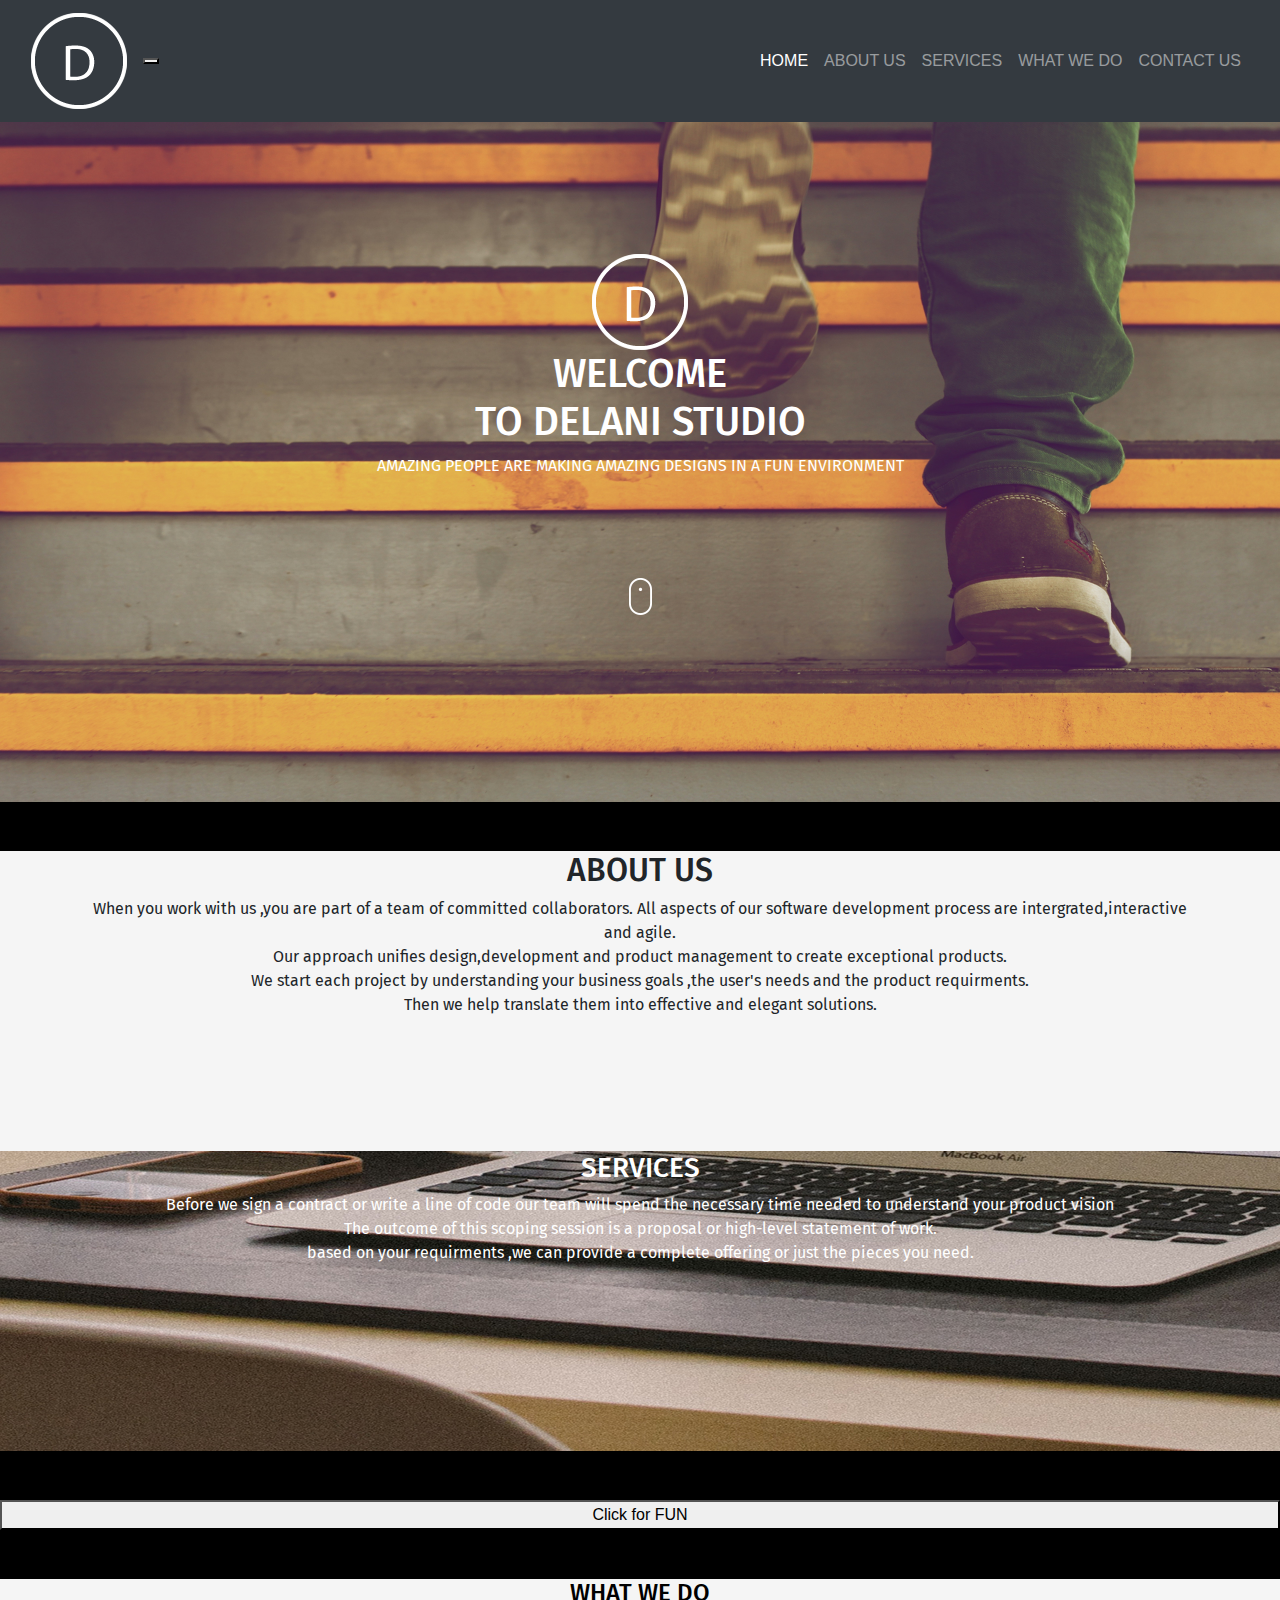
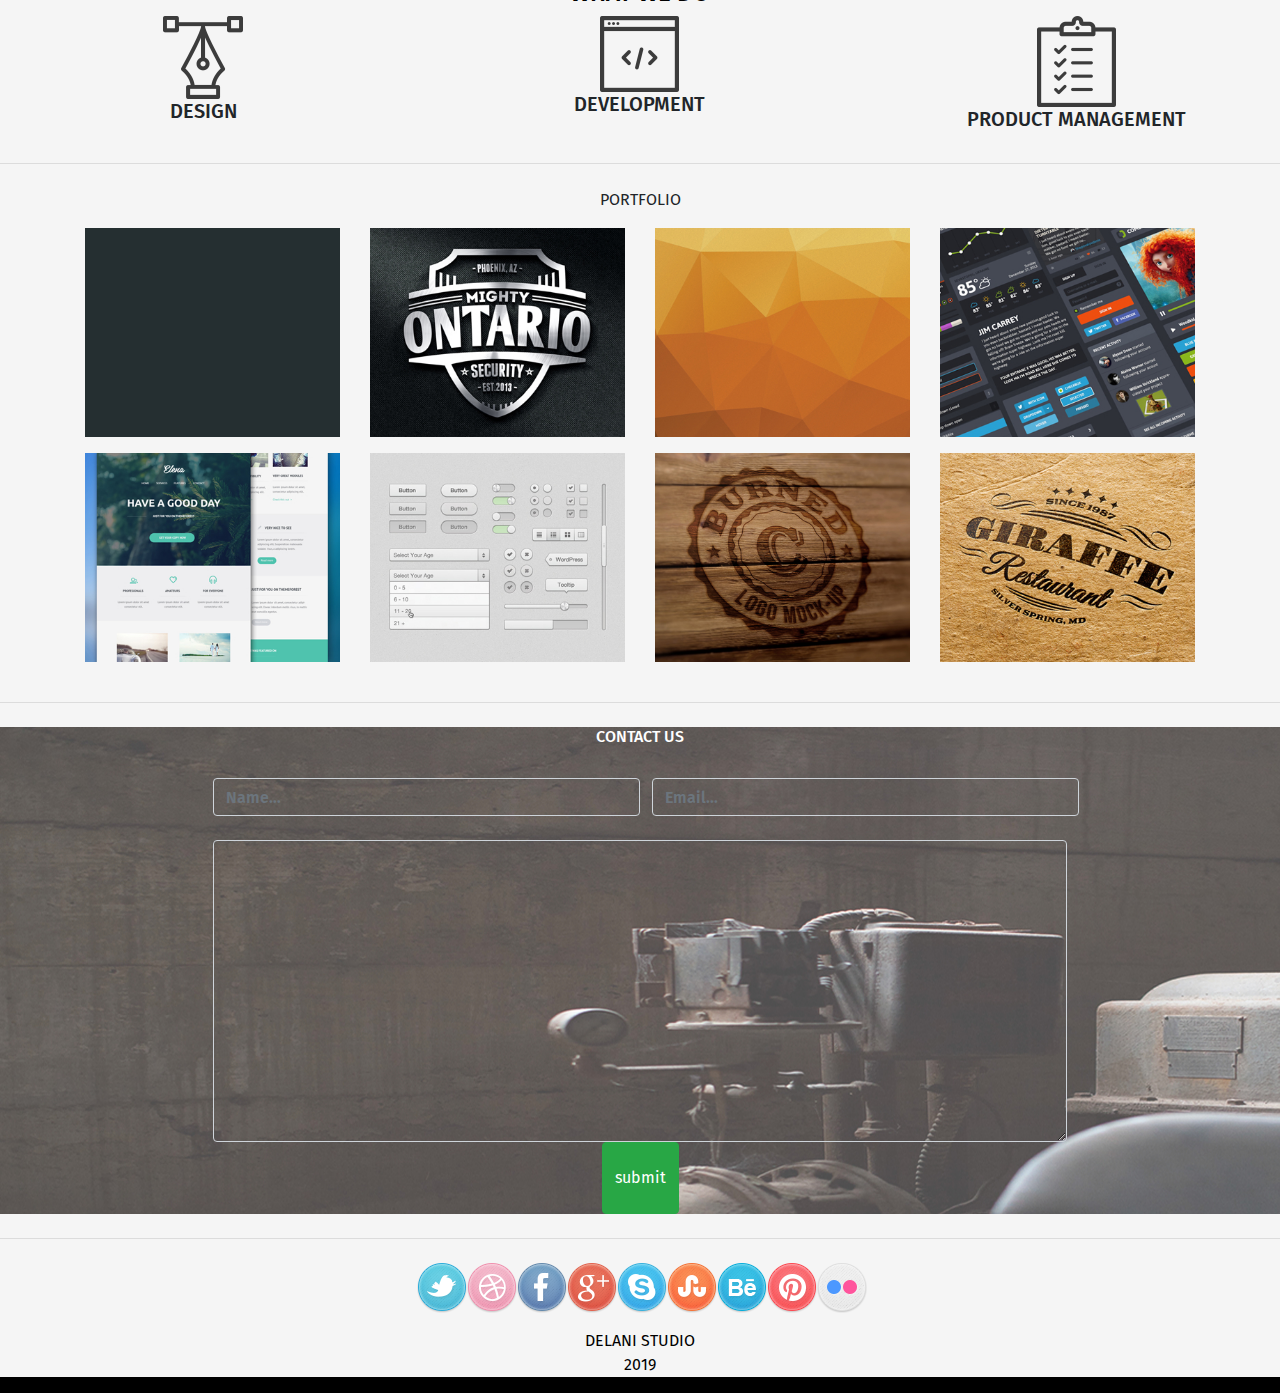
==== index.html @ 64a95de2 "Adjustments" ====
<!DOCTYPE html>
<html lang="en">

<head>
    <meta charset="UTF-8">
    <meta name="viewport" content="width=device-width, initial-scale=1.0">
    <link href="css/bootstrap.css" rel="stylesheet" type="text/css">
    <link href="css/styles.css" rel="stylesheet" type="text/css">
    <script src="https://code.jquery.com/jquery-3.5.1.js"
        integrity="sha256-QWo7LDvxbWT2tbbQ97B53yJnYU3WhH/C8ycbRAkjPDc=" crossorigin="anonymous"></script>
    <script src="./js/scripts.js"></script>
    <title>Delani studio</title>
    <!--Navigation Bar -->
    <nav class="navbar navbar-expand-md navbar-dark bg-dark sticky-top">
        <div class="container-fluid">
            <a class="navbar-brand" href="#"><img src="./css/assets/logo/logo.png"></a>
            <button class="navbar-toggle" type="button" data-toggle="collapse" data-target="#navbarResponsive">
                <span class="navbar-toggle-icon"></span>
            </button>
            <div class="collapse navbar-collapse" id="navbarResponsive">
                <ul class="navbar-nav ml-auto">
                    <li class="nav-item active">
                        <a class="nav-item">
                            <a class="nav-link" href="#section1">HOME</a>
                    </li>
                    <li class="nav-item">
                        <a class="nav-item">
                            <a class="nav-link" href="section2">ABOUT US</a>
                    </li>
                    <li class="nav-item">
                        <a class="nav-item">
                            <a class="nav-link" href="section3">SERVICES</a>
                    </li>
                    <li class="nav-item">
                        <a class="nav-item">
                            <a class="nav-link" href="#">WHAT WE DO</a>
                    </li>
                    <li class="nav-item">
                        <a class="nav-item">
                            <a class="nav-link" href="#">CONTACT US</a>
                    </li>
                </ul>
            </div>
        </div>
    </nav>
    <nav bar <!-----homepage-->
</head>

<body>
    <div class="section1">
        <div class="logo">
            <img src="./css/assets/logo/logo.png" alt="a D sign logo">
        </div>
        <h1>WELCOME<br>TO DELANI STUDIO</h1>
        <p>AMAZING PEOPLE ARE MAKING AMAZING DESIGNS IN A FUN ENVIRONMENT</p>
        <div class="logo2">
            <img src="./css/assets/mouse_click.png" alt="a click representing a mouse">
        </div>
    </div>
    <hr class="my-4">
    <div class="section2">
        <h2>ABOUT US </h2>
        <P>When you work with us ,you are part of a team of committed collaborators. All aspects of our software
            development process are intergrated,interactive<br>and agile.<br>Our approach unifies design,development and
            product management to create exceptional products.<br>
            We start each project by understanding your business goals ,the user's needs and the product
            requirments.<br>Then we help translate them into effective and elegant solutions.
        </P>
    </div>
    <div class="section3">
        <h3>SERVICES</h3>
        <P>Before we sign a contract or write a line of code our team will spend the necessary time needed to understand
            your product vision<br>The outcome of this scoping session is a proposal or high-level statement of
            work.<br>based on your requirments ,we can provide a complete offering or just the pieces you need.</P>
    </div>

    <hr class="my-4">

            <button class="fun" data-toggle="collapse" data-target="#emoji"> Click for FUN </button>
            <div id="emoji" class="collapse">
                <div class="container-fluid padding">
                    <div class="row text-center">
                        <div class="col-sm-6 col-md-3">
                            <img class="gif" src="img/gif/cat-listening-to-music.gif">
                        </div>
                        <div class="col-sm-6 col-md-3">
                            <img class="gif" src="img/gif/money-bunny.gif">
                        </div>
                        <div class="col-sm-6 col-md-3">
                            <img class="gif" src="img/gif/winter.gif">
                        </div>
                        <div class="col-sm-6 col-md-3">
                            <img class="gif" src="img/gif/Ai-rupters.gif">
                        </div>
                    </div>
                </div>
            </div>
            <hr class="my-4">
    <div class="section4">
        <h4>WHAT WE DO</h4>
        <div class="whatwedo>">
            <div class="row toggles">
                <div class="col-md-4 design">
                    <div id="hidden-design">
                        <img class="toggle" src="./css/assets/services_icons/design_icon.png" alt="a design logo">
                    </div>
                    <h5>DESIGN</h5>
                    <p id="shown-design" class="toggle">
                        Our design practice offers a full range of services<br>including brand strategy,interaction and
                        visual design<br>and user experience testing.<br>Throughout your project,our designers create
                        and<br>implement visual design and workflows,solicit users<br>feedback and work with you to make
                        sure what gets built<br>is what is needed.
                    </p>
                </div>
                <div class="col-md-4 development">
                    <div id="hidden-development">
                        <img class="toggle1" src="./css/assets/services_icons/dev_icon.png" alt="a development logo">
                    </div>
                    <h5>DEVELOPMENT</h5>
                    <p id="shown-development" class="toggle1">
                        All engineers are fluent in the latest enterprise ,mobile<br>and webdevelopment
                        technologies.<br>They collaborate with your team to write and improve<br>code on a daily
                        basis,using proven practices such as<br>test-driven development and pair programming.
                    </p>
                </div>
                <div class="col-md-4 product">
                    <div id="hidden-product">
                        <img class="toggle2" src="./css/assets/services_icons/product_icon.png" alt="a products icon">
                    </div>
                    <h5>PRODUCT MANAGEMENT</h5>
                    <p id="shown-product" class="toggle2">
                        Planning and development is iterative.Because we are<br>constantly coding and testing,the
                        products we build are<br>constantly always ready to go live.<br>This iterative process allows
                        for changes as businesses<br>requirments evolve.
                    </p>
                </div>
            </div>
            <div class="section5">
                <hr class="my-4">
                <p>PORTFOLIO</p>
                <div class="container">
                    <div class="row">
                        <div class="col-md-3 cruiser">
                            <img src="./css/assets/portfolio/work4.jpg" class="img-fluid work-img">
                            <p id="g1">black lives matter project</p>
                        </div>
                        <div class="col-md-3 cruiser1">
                            <img src="./css/assets/portfolio/work3.jpg" class="img-fluid work-img">
                            <p id="g2">The mighty project</p>
                        </div>
                        <div class="col-md-3 cruiser2">
                            <img src="./css/assets/portfolio/work2.jpg" class="img-fluid work-img ">
                            <p id="g3">brown project</p>
                        </div>
                        <div class="col-md-3 cruiser3">
                            <img src="./css/assets/portfolio/work1.jpg" class="img-fluid work-img">
                            <p id="g4">Jim query project</p>
                        </div>
                    </div>
                    <div class="row">
                        <div class="col-md-3 cruiser4">
                            <img src="./css/assets/portfolio/work5.jpg" class="img-fluid work-img">
                            <p id="g5">Have a good day project</p>
                        </div>
                        <div class="col-md-3 cruiser5">
                            <img src="./css/assets/portfolio/work6.jpg" class="img-fluid work-img">
                            <p id="g6">grey project project</p>
                        </div>
                        <div class="col-md-3 cruiser6">
                            <img src="./css/assets/portfolio/work7.jpg" class="img-fluid work-img">
                            <p id="g7">Burned Out project</p>
                        </div>
                        <div class="col-md-3 cruiser7">
                            <img src="./css/assets/portfolio/work8.jpg" class="img-fluid work-img">
                            <p id="g8">Giraffe restaurant project</p>
                        </div>
                    </div>
                </div>
            </div>
            <hr class="my-4">
            <div class="section6" id="contact">
                <h6>CONTACT US</h6> <br>
                <div class="col-md-12">
                    <form>
                        <form
                            action="https://gmail.us17.list-manage.com/subscribe/post?u=b350038deecfaeefe1d854237&amp;id=6d233bdbf9"
                            method="post" id="mc-embedded-subscribe-form" name="mc-embedded-subscribe-form"
                            class="validate" target="_blank" novalidate>
                            <div id="mc_embed_signup_scroll">
                                <div class="row">
                                    <div class="col-md-2"></div>
                                    <input type="text" class="col-md-4 form-control name" name="name"
                                        placeholder="Name..." required> &nbsp; &nbsp;
                                    <input type="email" class="col-md-4 form-control email" name="email"
                                        placeholder="Email..." required>
                                </div>
                                <br>
                                <div class="row">
                                    <div class="col-md-2"></div>
                                    <textarea class="form-control col-md-8 text" name="message" id="message"
                                        rows="12"></textarea>
                                    <div class="col-md-2"></div>
                                    <button class="btn btn-success mx-auto d-block submit" type="submit"
                                        onclick="">submit</button>
                        </form><br><br><br>
                </div>
            </div>
        </div>
    </div>
    <hr class="my-4">
    <div class="section7">
        <div class="row">
            <div class="col-md-2" id="social-icons"></div>
            <img src="./css/assets/social_icons/twitter.png" class="img-fluid">
            <img src="./css/assets/social_icons/dribble.png" class="img-fluid">
            <img src="./css/assets/social_icons/facebook.png" class="img-fluid">
            <img src="./css/assets/social_icons/g_plus.png" class="img-fluid">
            <img src="./css/assets/social_icons/skype.png" class="img-fluid">
            <img src="./css/assets/social_icons/stumble_upon.png" class="img-fluid">
            <img src="./css/assets/social_icons/behance.png" class="img-fluid">
            <img src="./css/assets/social_icons/pinterest.png" class="img-fluid">
            <img src="./css/assets/social_icons/flickr.png" class="img-fluid">
        </div>
    </div>
    </div>
    </div>
    <div class="section8">
        <p>DELANI STUDIO<br>2019</p>
    </div>
</body>
---- css/styles.css ----
@import url('https://fonts.googleapis.com/css2?family=Fira+Sans:wght@200&display=swap');

body {
    padding: 0;
    margin: 0;
    height: auto;
    background-color: black;
}
.section1 {
    text-align: center;
    font-size-adjust: auto;
    color: white;
    font-family: 'Fira Sans', sans-serif;
    background: url(./assets/backgrounds/h_img.jpg);
    background-size: cover;
    height: 680px;
    padding: 2rem;
}
.logo {
    margin-left: auto;
    margin-right: auto;
    float: none;
    margin-top: 100px;
}
.logo2 {
    margin-left: auto;
    margin-right: auto;
    float: none;
    margin-top: 100px;
}
.section2 {
    background: whitesmoke;
    height: 300px;
    text-align: center;
    font-size-adjust: auto;
    font-family: 'Fira Sans', sans-serif;
}
h1 {
    color: white;
    text-align: center;
    text-emphasis: bold;
}
.section3 {
    height: 300px;
    background: url(./assets/backgrounds/s_image.jpg);
    color: white;
    text-align: center;
    font-family: 'Fira Sans', sans-serif;
    text-emphasis: bold;
}
h3 {
    text-emphasis: bold;
}

.fun{
    width: 100%;
    margin-bottom: 0rem;
    
}
.gif{
    max-width: 100%;
}

.section4 {
    background: whitesmoke;
    height: auto;
    font-family: 'Fira Sans', sans-serif;
    text-align: center;
}
h4 {
    color: #000;
    text-align: center;
    text-emphasis: bold;
}
.section5 {
    text-align: center;
    font-family: 'Fira Sans', sans-serif;
}
.img-fluid {
    padding-bottom: 1rem;
}
.section6 {
    font-family: 'Fira Sans', sans-serif;
    background: url(./assets/backgrounds/c_image.jpg);
    color: white;
    font-weight: 400;
}
#shown-design {
    display: none;
}
#shown-development {
    display: none;
}
#shown-product {
    display: none;
}
input[type=text],input[type=email],textarea[name=message] {
    background-color: transparent;
    font-weight: 600;
}
.section7 {
    padding-left: 20%;
}
.work-img {
    position: relative;
}
#g1,#g2,#g3,#g4,#g5,#g6,#g7,#g8 {
    position: absolute;
    top: 0%;
    background-color: rgba(255,255,255,0.6);
    width: 100%;
    height: 100%;
    padding: 70px 0;
    display: none;
}
.section8 {
    text-align: center;
    color: black;
    font-family: 'Fira Sans', sans-serif;
    background-color: whitesmoke;
}
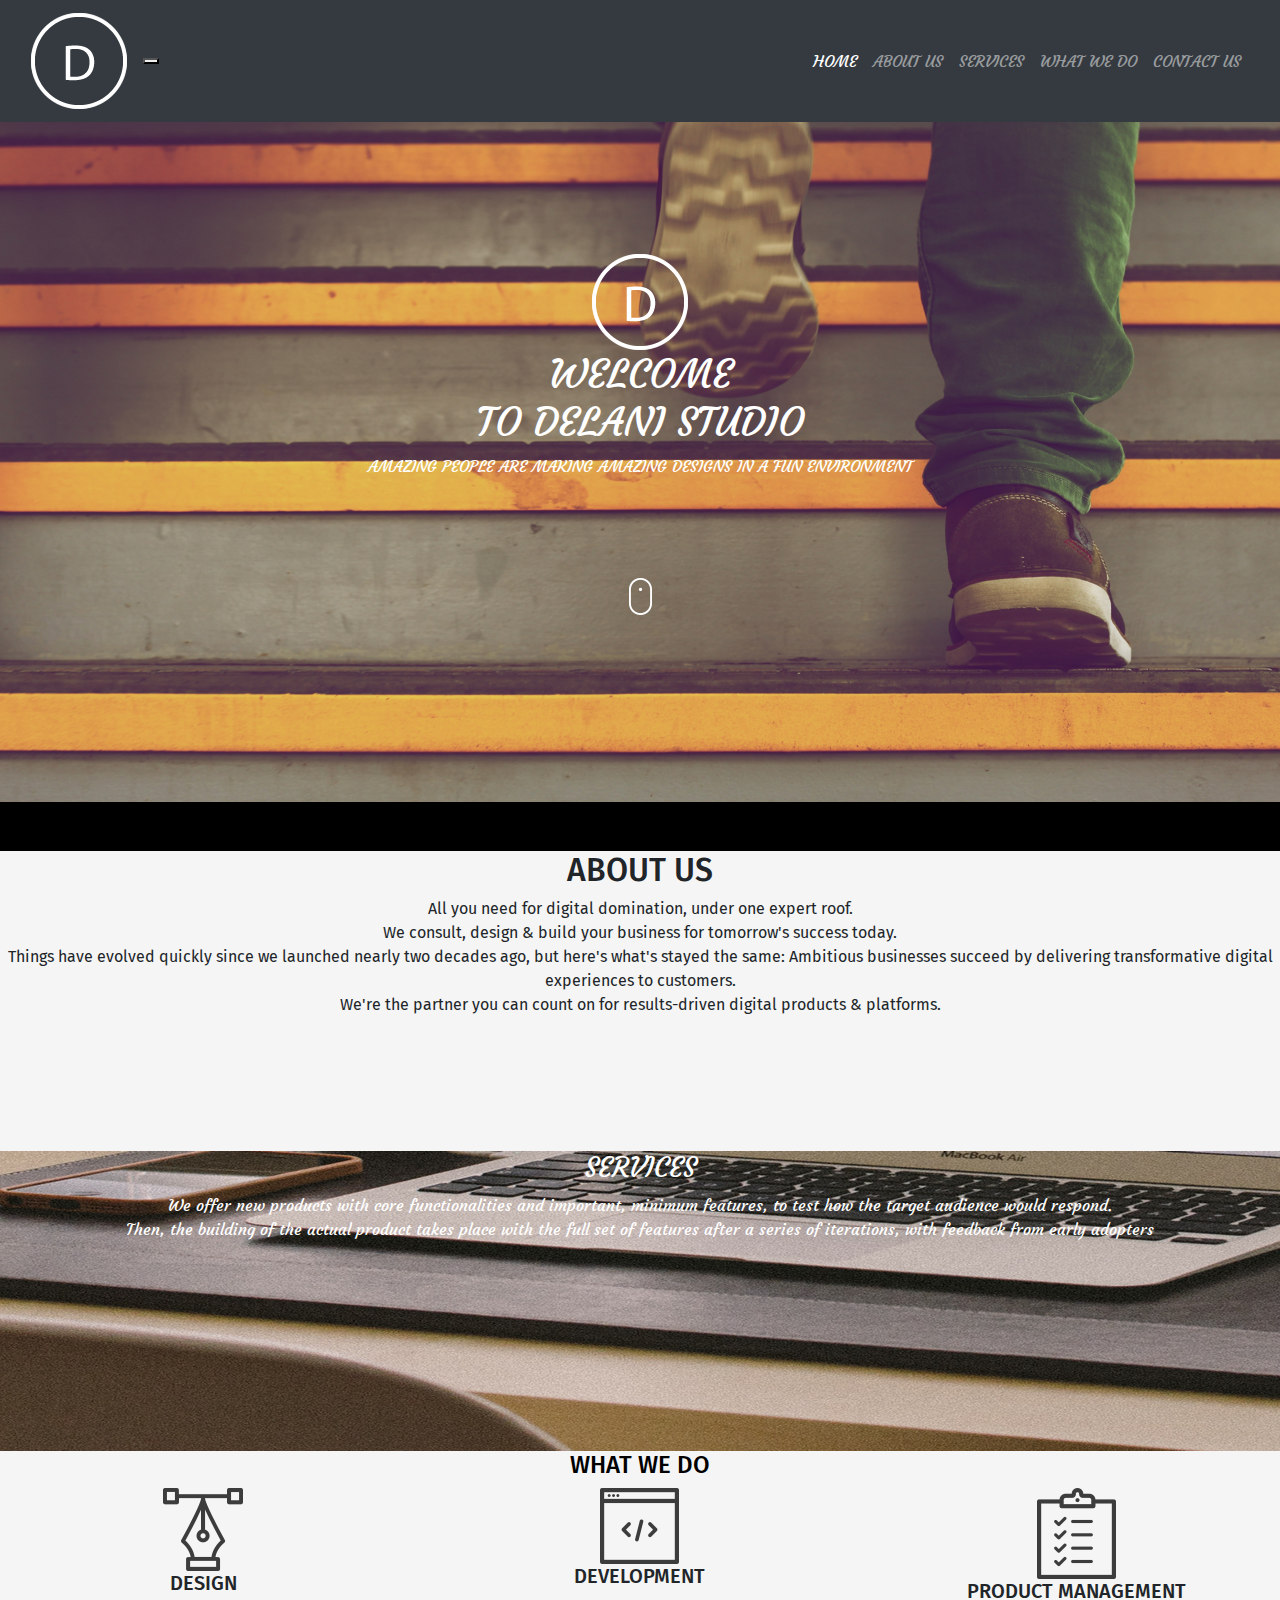
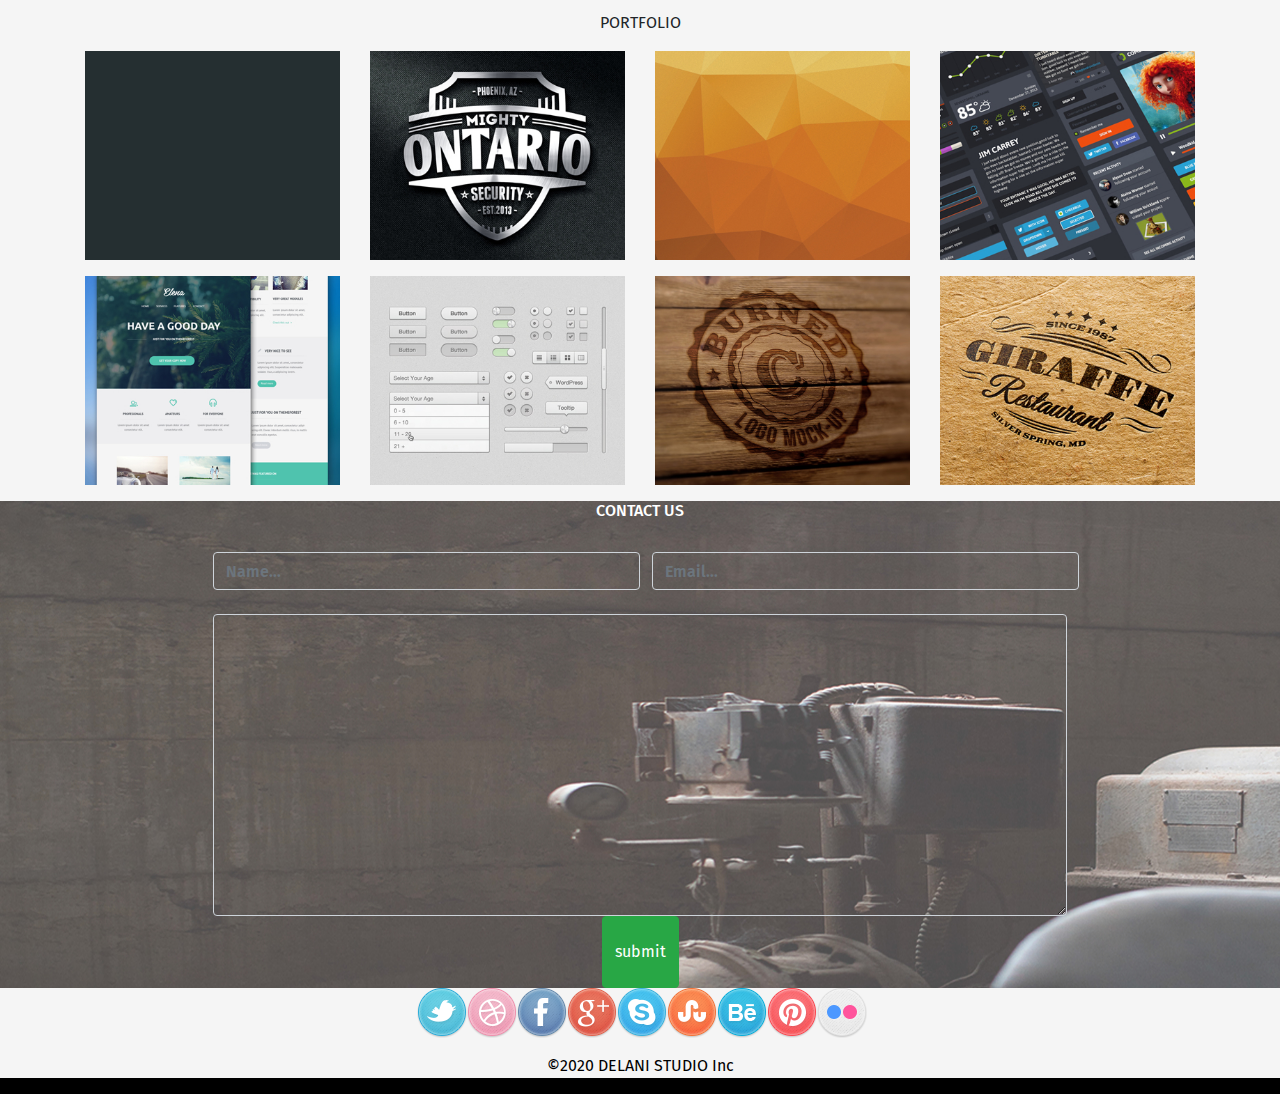
==== commit d64070da: "Indentation" ====
--- a/index.html
+++ b/index.html
@@ -9,6 +9,7 @@
     <script src="https://code.jquery.com/jquery-3.5.1.js"
         integrity="sha256-QWo7LDvxbWT2tbbQ97B53yJnYU3WhH/C8ycbRAkjPDc=" crossorigin="anonymous"></script>
     <script src="./js/scripts.js"></script>
+    <link href="https://fonts.googleapis.com/css2?family=Courgette&display=swap" rel="stylesheet">
     <title>Delani studio</title>
     <!--Navigation Bar -->
     <nav class="navbar navbar-expand-md navbar-dark bg-dark sticky-top">
@@ -60,56 +61,37 @@
     <hr class="my-4">
     <div class="section2">
         <h2>ABOUT US </h2>
-        <P>When you work with us ,you are part of a team of committed collaborators. All aspects of our software
-            development process are intergrated,interactive<br>and agile.<br>Our approach unifies design,development and
-            product management to create exceptional products.<br>
-            We start each project by understanding your business goals ,the user's needs and the product
-            requirments.<br>Then we help translate them into effective and elegant solutions.
-        </P>
+        <P>All you need for digital domination, under one expert roof.</br>We consult, design & build your business for tomorrow's success today.<br>
+            Things have evolved quickly since we launched nearly two decades ago, but here's what's stayed the same: 
+            Ambitious businesses succeed by delivering transformative digital experiences to customers.</br>
+            We're the partner you can count on for results-driven digital products & platforms.</P>
     </div>
     <div class="section3">
         <h3>SERVICES</h3>
-        <P>Before we sign a contract or write a line of code our team will spend the necessary time needed to understand
-            your product vision<br>The outcome of this scoping session is a proposal or high-level statement of
-            work.<br>based on your requirments ,we can provide a complete offering or just the pieces you need.</P>
-    </div>
-
-    <hr class="my-4">
-
-            <button class="fun" data-toggle="collapse" data-target="#emoji"> Click for FUN </button>
-            <div id="emoji" class="collapse">
-                <div class="container-fluid padding">
-                    <div class="row text-center">
-                        <div class="col-sm-6 col-md-3">
-                            <img class="gif" src="img/gif/cat-listening-to-music.gif">
-                        </div>
-                        <div class="col-sm-6 col-md-3">
-                            <img class="gif" src="img/gif/money-bunny.gif">
-                        </div>
-                        <div class="col-sm-6 col-md-3">
-                            <img class="gif" src="img/gif/winter.gif">
-                        </div>
-                        <div class="col-sm-6 col-md-3">
-                            <img class="gif" src="img/gif/Ai-rupters.gif">
-                        </div>
-                    </div>
-                </div>
-            </div>
-            <hr class="my-4">
+        <P>We offer new  products with core functionalities and important, minimum features, 
+            to test how the target audience would respond.</br> Then, the building of the
+             actual product takes place with the full set of features after a series of iterations, 
+            with feedback from early adopters</P>
+    </div>
+
+
+
+
     <div class="section4">
         <h4>WHAT WE DO</h4>
         <div class="whatwedo>">
             <div class="row toggles">
                 <div class="col-md-4 design">
                     <div id="hidden-design">
-                        <img class="toggle" src="./css/assets/services_icons/design_icon.png" alt="a design logo">
+                        <img class="toggle" src="./css/assets/services_icons/design_icon.png"
+                            alt="this is a design logo">
                     </div>
                     <h5>DESIGN</h5>
                     <p id="shown-design" class="toggle">
-                        Our design practice offers a full range of services<br>including brand strategy,interaction and
-                        visual design<br>and user experience testing.<br>Throughout your project,our designers create
-                        and<br>implement visual design and workflows,solicit users<br>feedback and work with you to make
-                        sure what gets built<br>is what is needed.
+                        If a client comes with an app idea only, then we lead the project from inception to launch.</br>
+                        Before we start development, we try to understand the idea and how we can make it work.</br>
+                        Design thinking is a process that involves to Ideate, Define,Emphathize, Prototype and Testing.
+
                     </p>
                 </div>
                 <div class="col-md-4 development">
@@ -118,9 +100,11 @@
                     </div>
                     <h5>DEVELOPMENT</h5>
                     <p id="shown-development" class="toggle1">
-                        All engineers are fluent in the latest enterprise ,mobile<br>and webdevelopment
-                        technologies.<br>They collaborate with your team to write and improve<br>code on a daily
-                        basis,using proven practices such as<br>test-driven development and pair programming.
+                        AThe features that should go into your MVP depend on your timeframe and budget. Also,
+                        the number of features you have may not necessarily solve users’ problems.</br>Sometimes,
+                        problems need to be solved through a service itself.
+                        It’s when your product becomes valuable despite the lack of some features. </br>
+                        We try to single out a workable solution rather than just a set of features.
                     </p>
                 </div>
                 <div class="col-md-4 product">
@@ -129,55 +113,58 @@
                     </div>
                     <h5>PRODUCT MANAGEMENT</h5>
                     <p id="shown-product" class="toggle2">
-                        Planning and development is iterative.Because we are<br>constantly coding and testing,the
-                        products we build are<br>constantly always ready to go live.<br>This iterative process allows
-                        for changes as businesses<br>requirments evolve.
+                        The choice of features will depend on the core values for the product. </br>
+                        These features will satisfy the simple user journey.</br>
+                        It’s worth remembering that an MVP can become a minimum marketable product in the future.
+                        So, we advise clients to keep things simple first and then enhance the product with nice-to-have
+                        features
                     </p>
                 </div>
             </div>
             <div class="section5">
-                <hr class="my-4">
+
                 <p>PORTFOLIO</p>
                 <div class="container">
                     <div class="row">
                         <div class="col-md-3 cruiser">
                             <img src="./css/assets/portfolio/work4.jpg" class="img-fluid work-img">
-                            <p id="g1">black lives matter project</p>
+                            <p id="g1">Dark Matter </br> is a project of analyzing space footage sent by Rovers and
+                                seatilite</p>
                         </div>
                         <div class="col-md-3 cruiser1">
                             <img src="./css/assets/portfolio/work3.jpg" class="img-fluid work-img">
-                            <p id="g2">The mighty project</p>
+                            <p id="g2">ONTARIO SECURITY AGENCY SYSTEM</p>
                         </div>
                         <div class="col-md-3 cruiser2">
                             <img src="./css/assets/portfolio/work2.jpg" class="img-fluid work-img ">
-                            <p id="g3">brown project</p>
+                            <p id="g3">GOOD MORNING AFRICA SHOW</p>
                         </div>
                         <div class="col-md-3 cruiser3">
                             <img src="./css/assets/portfolio/work1.jpg" class="img-fluid work-img">
-                            <p id="g4">Jim query project</p>
+                            <p id="g4">THE JIM CARLEY MIGRATE RESPONSIVE PROJECT</p>
                         </div>
                     </div>
                     <div class="row">
                         <div class="col-md-3 cruiser4">
                             <img src="./css/assets/portfolio/work5.jpg" class="img-fluid work-img">
-                            <p id="g5">Have a good day project</p>
+                            <p id="g5">THE GOOD THE BAD & THE UGLY DAYS SERIES</p>
                         </div>
                         <div class="col-md-3 cruiser5">
                             <img src="./css/assets/portfolio/work6.jpg" class="img-fluid work-img">
-                            <p id="g6">grey project project</p>
+                            <p id="g6">iOS APPLICATIONS</p>
                         </div>
                         <div class="col-md-3 cruiser6">
                             <img src="./css/assets/portfolio/work7.jpg" class="img-fluid work-img">
-                            <p id="g7">Burned Out project</p>
+                            <p id="g7">Burned LOGO COMPETITION  </p>
                         </div>
                         <div class="col-md-3 cruiser7">
                             <img src="./css/assets/portfolio/work8.jpg" class="img-fluid work-img">
-                            <p id="g8">Giraffe restaurant project</p>
-                        </div>
-                    </div>
-                </div>
-            </div>
-            <hr class="my-4">
+                            <p id="g8">Giraffe restaurant Website Hosting</p>
+                        </div>
+                    </div>
+                </div>
+            </div>
+
             <div class="section6" id="contact">
                 <h6>CONTACT US</h6> <br>
                 <div class="col-md-12">
@@ -207,24 +194,32 @@
             </div>
         </div>
     </div>
-    <hr class="my-4">
+ 
     <div class="section7">
         <div class="row">
             <div class="col-md-2" id="social-icons"></div>
-            <img src="./css/assets/social_icons/twitter.png" class="img-fluid">
-            <img src="./css/assets/social_icons/dribble.png" class="img-fluid">
-            <img src="./css/assets/social_icons/facebook.png" class="img-fluid">
-            <img src="./css/assets/social_icons/g_plus.png" class="img-fluid">
-            <img src="./css/assets/social_icons/skype.png" class="img-fluid">
-            <img src="./css/assets/social_icons/stumble_upon.png" class="img-fluid">
-            <img src="./css/assets/social_icons/behance.png" class="img-fluid">
-            <img src="./css/assets/social_icons/pinterest.png" class="img-fluid">
-            <img src="./css/assets/social_icons/flickr.png" class="img-fluid">
+            <img src="./css/assets/social_icons/twitter.png" class="img-fluid"><a
+                href="https://twitter.com/arthur_angels"></a>
+            <img src="./css/assets/social_icons/dribble.png" class="img-fluid"><a
+                href="https://dribbble.com/signup/new"></a>
+            <img src="./css/assets/social_icons/facebook.png" class="img-fluid"><a
+                href="https://www.facebook.com/angelscodex101"></a>
+            <img src="./css/assets/social_icons/g_plus.png" class="img-fluid"><a
+                href="https://aboutme.google.com/u/0/"></a>
+            <img src="./css/assets/social_icons/skype.png" class="img-fluid"><a href="live:.cid.c27b4af6b82adedc"></a>
+            <img src="./css/assets/social_icons/stumble_upon.png" class="img-fluid"><a
+                href="https://www.stumbleupon.com/"></a>
+            <img src="./css/assets/social_icons/behance.png" class="img-fluid"><a
+                href="https://www.stumbleupon.com/"></a>
+            <img src="./css/assets/social_icons/pinterest.png" class="img-fluid"><a
+                href="https://www.stumbleupon.com/"></a>
+            <img src="./css/assets/social_icons/flickr.png" class="img-fluid"><a
+                href="https://www.stumbleupon.com/"></a>
         </div>
     </div>
     </div>
     </div>
     <div class="section8">
-        <p>DELANI STUDIO<br>2019</p>
+        <p>&copy;2020 DELANI STUDIO Inc</p>
     </div>
 </body>--- a/css/styles.css
+++ b/css/styles.css
@@ -1,6 +1,7 @@
 @import url('https://fonts.googleapis.com/css2?family=Fira+Sans:wght@200&display=swap');
 
 body {
+    font-family: 'Courgette', cursive;
     padding: 0;
     margin: 0;
     height: auto;
@@ -10,7 +11,7 @@
     text-align: center;
     font-size-adjust: auto;
     color: white;
-    font-family: 'Fira Sans', sans-serif;
+    font-family: 'Courgette', cursive;
     background: url(./assets/backgrounds/h_img.jpg);
     background-size: cover;
     height: 680px;
@@ -45,7 +46,7 @@
     background: url(./assets/backgrounds/s_image.jpg);
     color: white;
     text-align: center;
-    font-family: 'Fira Sans', sans-serif;
+    font-family: 'Courgette', cursive;
     text-emphasis: bold;
 }
 h3 {
@@ -55,7 +56,7 @@
 .fun{
     width: 100%;
     margin-bottom: 0rem;
-    
+
 }
 .gif{
     max-width: 100%;
@@ -107,11 +108,13 @@
 #g1,#g2,#g3,#g4,#g5,#g6,#g7,#g8 {
     position: absolute;
     top: 0%;
-    background-color: rgba(255,255,255,0.6);
+    background-color: rgba(243, 211, 211, 0.6);
     width: 100%;
     height: 100%;
     padding: 70px 0;
     display: none;
+
+
 }
 .section8 {
     text-align: center;
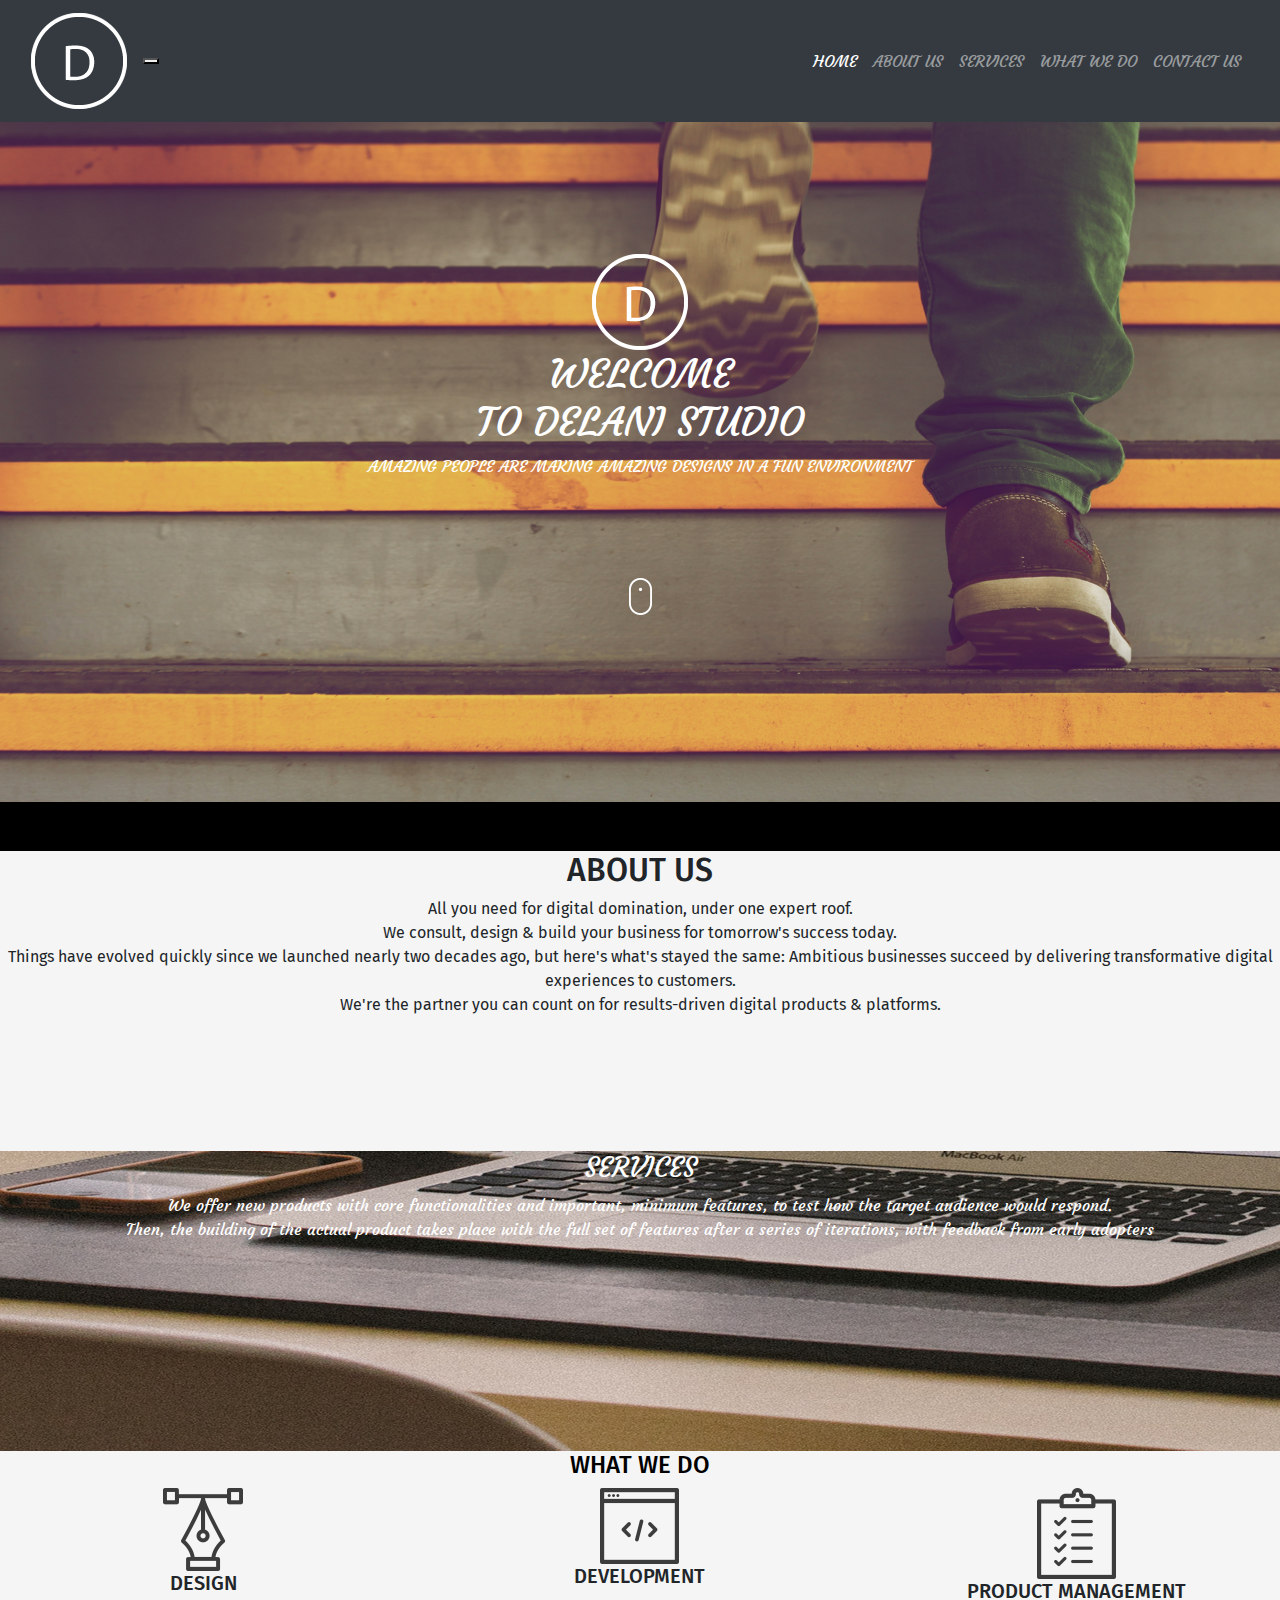
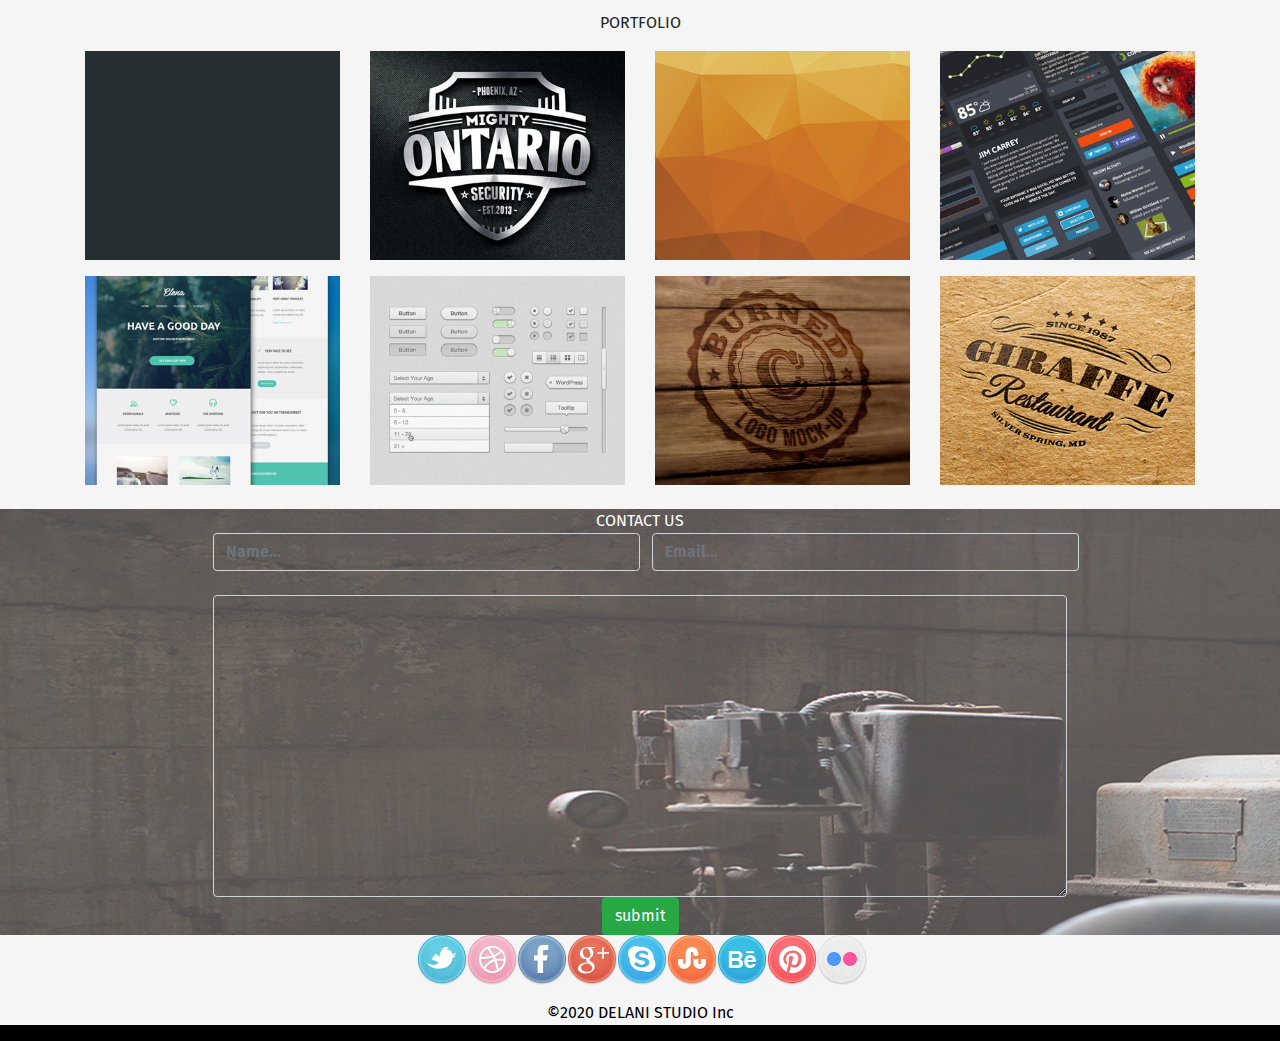
==== commit bfc718c8: "linking the navigation bar to the sections of the page" ====
--- a/index.html
+++ b/index.html
@@ -22,23 +22,23 @@
                 <ul class="navbar-nav ml-auto">
                     <li class="nav-item active">
                         <a class="nav-item">
-                            <a class="nav-link" href="#section1">HOME</a>
-                    </li>
-                    <li class="nav-item">
-                        <a class="nav-item">
-                            <a class="nav-link" href="section2">ABOUT US</a>
-                    </li>
-                    <li class="nav-item">
-                        <a class="nav-item">
-                            <a class="nav-link" href="section3">SERVICES</a>
-                    </li>
-                    <li class="nav-item">
-                        <a class="nav-item">
-                            <a class="nav-link" href="#">WHAT WE DO</a>
-                    </li>
-                    <li class="nav-item">
-                        <a class="nav-item">
-                            <a class="nav-link" href="#">CONTACT US</a>
+                            <a class="nav-link" href="#port">HOME</a>
+                    </li>
+                    <li class="nav-item">
+                        <a class="nav-item">
+                            <a class="nav-link" href="#about us">ABOUT US</a>
+                    </li>
+                    <li class="nav-item">
+                        <a class="nav-item">
+                            <a class="nav-link" href="#services">SERVICES</a>
+                    </li>
+                    <li class="nav-item">
+                        <a class="nav-item">
+                            <a class="nav-link" href="#what we do">WHAT WE DO</a>
+                    </li>
+                    <li class="nav-item">
+                        <a class="nav-item">
+                            <a class="nav-link" href="#contact">CONTACT US</a>
                     </li>
                 </ul>
             </div>
@@ -61,13 +61,12 @@
     <hr class="my-4">
     <div class="section2">
         <h2>ABOUT US </h2>
-        <P>All you need for digital domination, under one expert roof.</br>We consult, design & build your business for tomorrow's success today.<br>
+        <P id="about us">All you need for digital domination, under one expert roof.</br>We consult, design & build your business for tomorrow's success today.<br>
             Things have evolved quickly since we launched nearly two decades ago, but here's what's stayed the same: 
-            Ambitious businesses succeed by delivering transformative digital experiences to customers.</br>
-            We're the partner you can count on for results-driven digital products & platforms.</P>
+            Ambitious businesses succeed by delivering transformative digital experiences to customers.</br>We're the partner you can count on for results-driven digital products & platforms.</P>
     </div>
     <div class="section3">
-        <h3>SERVICES</h3>
+        <h3 id="services">SERVICES</h3>
         <P>We offer new  products with core functionalities and important, minimum features, 
             to test how the target audience would respond.</br> Then, the building of the
              actual product takes place with the full set of features after a series of iterations, 
@@ -78,7 +77,7 @@
 
 
     <div class="section4">
-        <h4>WHAT WE DO</h4>
+        <h4 id="what we do">WHAT WE DO</h4>
         <div class="whatwedo>">
             <div class="row toggles">
                 <div class="col-md-4 design">
@@ -123,7 +122,7 @@
             </div>
             <div class="section5">
 
-                <p>PORTFOLIO</p>
+                <p id="port">PORTFOLIO</p>
                 <div class="container">
                     <div class="row">
                         <div class="col-md-3 cruiser">
@@ -166,7 +165,7 @@
             </div>
 
             <div class="section6" id="contact">
-                <h6>CONTACT US</h6> <br>
+                <h6 id="contact"></h6>CONTACT US</h6> </br>
                 <div class="col-md-12">
                     <form>
                         <form
@@ -181,15 +180,16 @@
                                     <input type="email" class="col-md-4 form-control email" name="email"
                                         placeholder="Email..." required>
                                 </div>
-                                <br>
+                            </br>
                                 <div class="row">
                                     <div class="col-md-2"></div>
                                     <textarea class="form-control col-md-8 text" name="message" id="message"
                                         rows="12"></textarea>
                                     <div class="col-md-2"></div>
+                                </br>
                                     <button class="btn btn-success mx-auto d-block submit" type="submit"
-                                        onclick="">submit</button>
-                        </form><br><br><br>
+                                        onclick="btn">submit</button></br>
+                        </form>
                 </div>
             </div>
         </div>
@@ -198,23 +198,15 @@
     <div class="section7">
         <div class="row">
             <div class="col-md-2" id="social-icons"></div>
-            <img src="./css/assets/social_icons/twitter.png" class="img-fluid"><a
-                href="https://twitter.com/arthur_angels"></a>
-            <img src="./css/assets/social_icons/dribble.png" class="img-fluid"><a
-                href="https://dribbble.com/signup/new"></a>
-            <img src="./css/assets/social_icons/facebook.png" class="img-fluid"><a
-                href="https://www.facebook.com/angelscodex101"></a>
-            <img src="./css/assets/social_icons/g_plus.png" class="img-fluid"><a
-                href="https://aboutme.google.com/u/0/"></a>
-            <img src="./css/assets/social_icons/skype.png" class="img-fluid"><a href="live:.cid.c27b4af6b82adedc"></a>
-            <img src="./css/assets/social_icons/stumble_upon.png" class="img-fluid"><a
-                href="https://www.stumbleupon.com/"></a>
-            <img src="./css/assets/social_icons/behance.png" class="img-fluid"><a
-                href="https://www.stumbleupon.com/"></a>
-            <img src="./css/assets/social_icons/pinterest.png" class="img-fluid"><a
-                href="https://www.stumbleupon.com/"></a>
-            <img src="./css/assets/social_icons/flickr.png" class="img-fluid"><a
-                href="https://www.stumbleupon.com/"></a>
+            <a href="https://twitter.com/arthur_angels"><img src="./css/assets/social_icons/twitter.png" class="img-fluid"></a>
+            <a href="https://dribbble.com/signup/new"><img src="./css/assets/social_icons/dribble.png" class="img-fluid"></a>
+            <a href="https://www.facebook.com/angelscodex101"><img src="./css/assets/social_icons/facebook.png" class="img-fluid"></a>
+            <a href="https://aboutme.google.com/u/0/"><img src="./css/assets/social_icons/g_plus.png" class="img-fluid"></a>
+            <a href="live:.cid.c27b4af6b82adedc"><img src="./css/assets/social_icons/skype.png" class="img-fluid"></a>
+            <a href="https://www.stumbleupon.com/"><img src="./css/assets/social_icons/stumble_upon.png" class="img-fluid"></a>
+            <a href="https://www.stumbleupon.com/"><img src="./css/assets/social_icons/behance.png" class="img-fluid"></a>
+            <a href="https://www.stumbleupon.com/"><img src="./css/assets/social_icons/pinterest.png" class="img-fluid"></a>
+            <a href="https://www.stumbleupon.com/"><img src="./css/assets/social_icons/flickr.png" class="img-fluid"></a>
         </div>
     </div>
     </div>
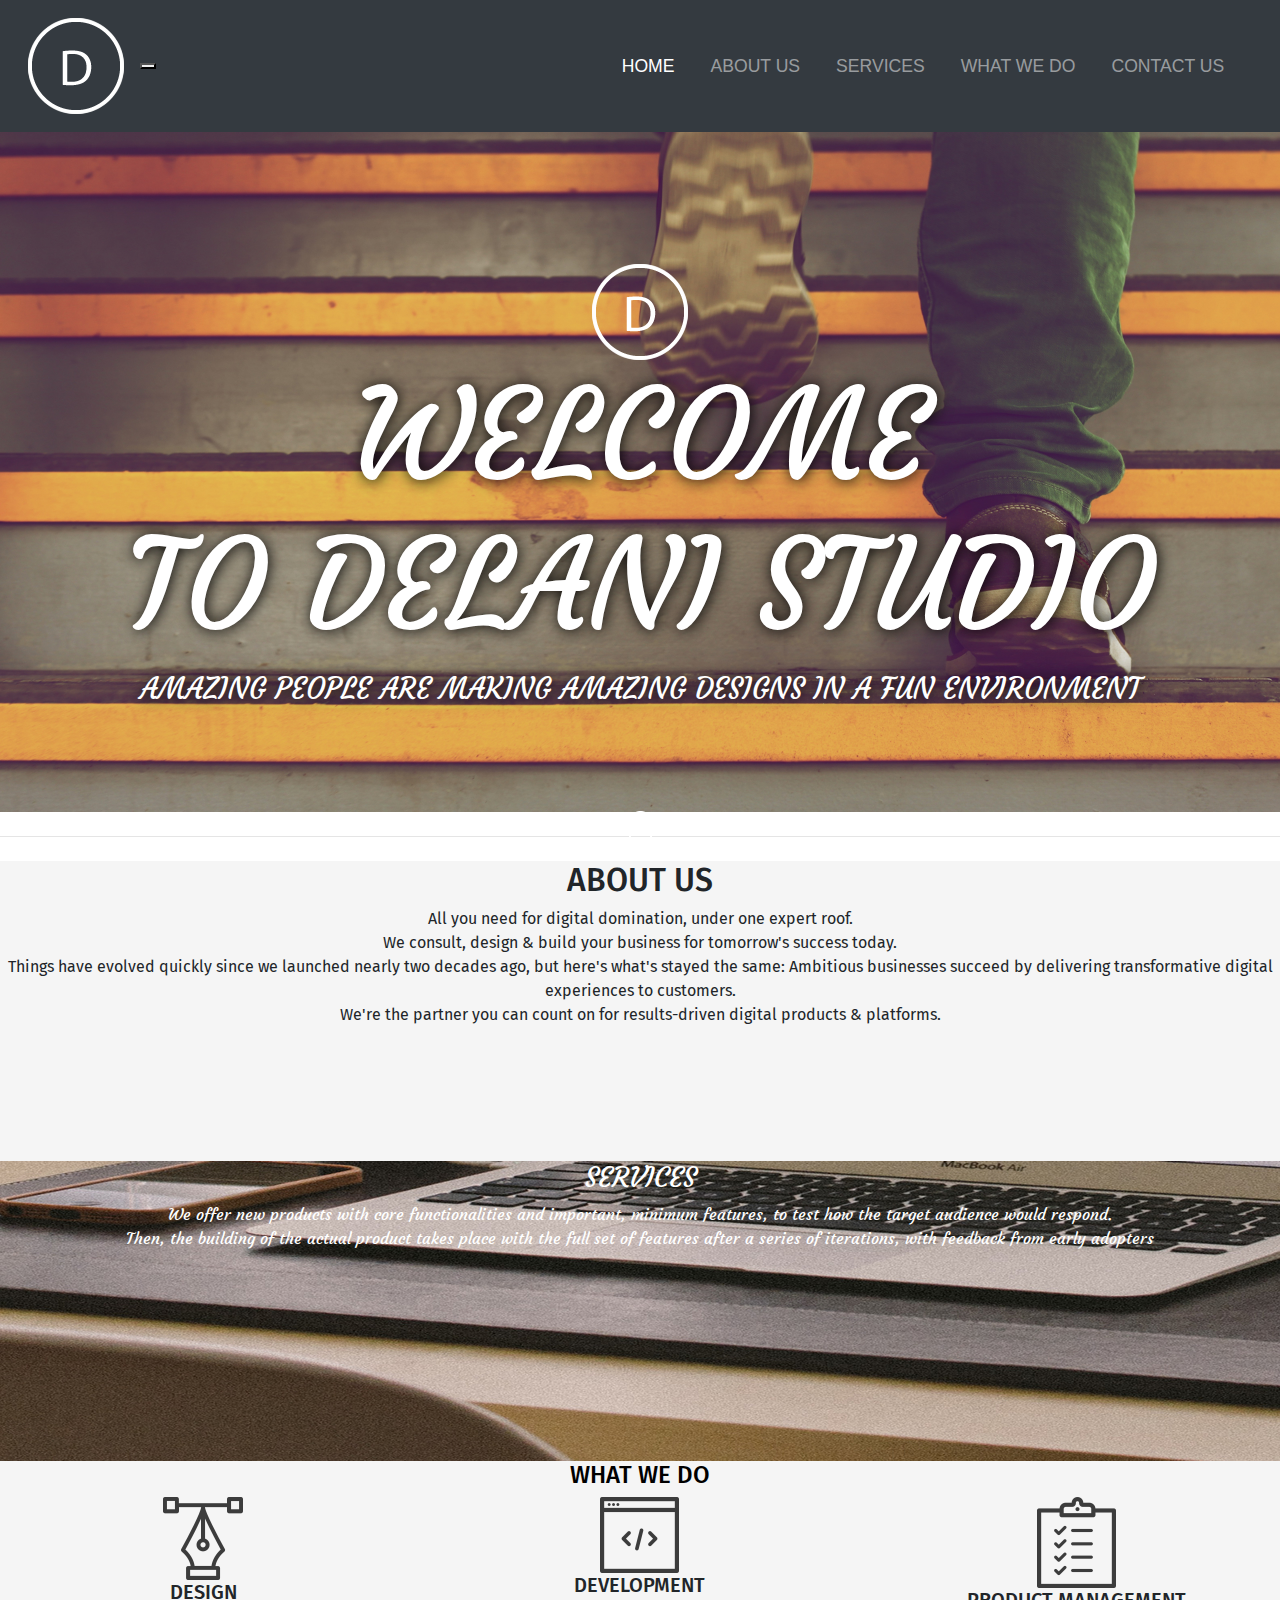
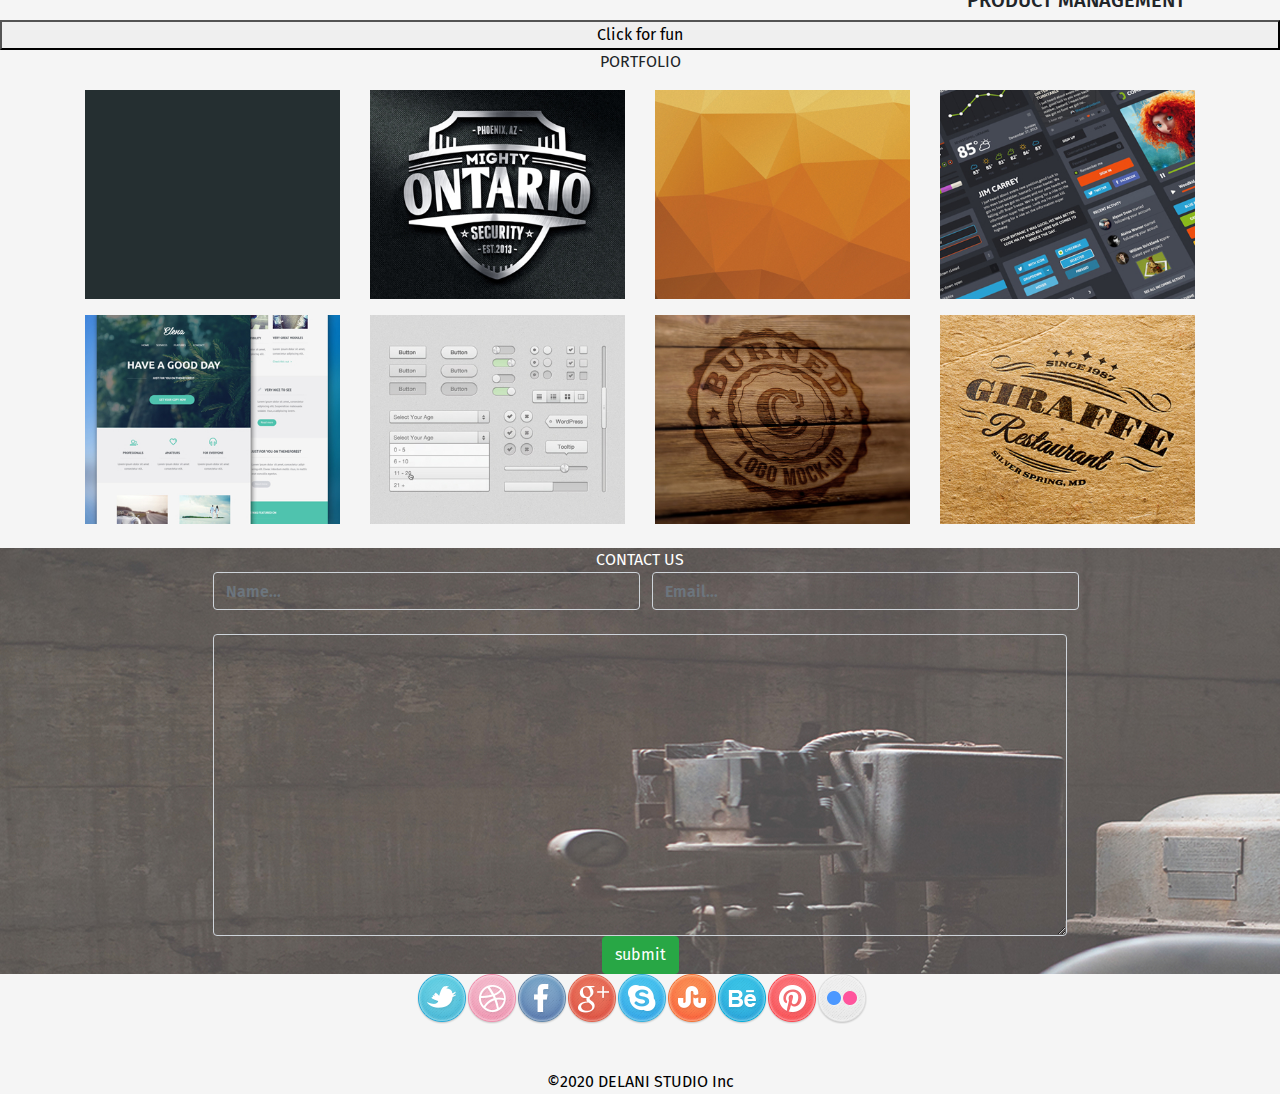
==== commit f9f6995c: "subscribe POP UP" ====
--- a/index.html
+++ b/index.html
@@ -10,6 +10,8 @@
         integrity="sha256-QWo7LDvxbWT2tbbQ97B53yJnYU3WhH/C8ycbRAkjPDc=" crossorigin="anonymous"></script>
     <script src="./js/scripts.js"></script>
     <link href="https://fonts.googleapis.com/css2?family=Courgette&display=swap" rel="stylesheet">
+    <script id="mcjs">!function(c,h,i,m,p){m=c.createElement(h),p=c.getElementsByTagName(h)[0],m.async=1,m.src=i,p.parentNode.insertBefore(m,p)}(document,
+    "script","https://chimpstatic.com/mcjs-connected/js/users/edebb03d7696eb4e1486b8c63/d24a437808a297e91995b8079.js");</script>
     <title>Delani studio</title>
     <!--Navigation Bar -->
     <nav class="navbar navbar-expand-md navbar-dark bg-dark sticky-top">
@@ -44,7 +46,7 @@
             </div>
         </div>
     </nav>
-    <nav bar <!-----homepage-->
+  
 </head>
 
 <body>
@@ -78,7 +80,7 @@
 
     <div class="section4">
         <h4 id="what we do">WHAT WE DO</h4>
-        <div class="whatwedo>">
+        <div class="whatwedo">
             <div class="row toggles">
                 <div class="col-md-4 design">
                     <div id="hidden-design">
@@ -120,6 +122,36 @@
                     </p>
                 </div>
             </div>
+
+                                    <!-----the fun section-->
+                                    <button class="fun" data-toggle="collapse" data-target="#gifs">Click for fun</button>
+                                    <div id="gifs" class="collapse">
+                                        <div class="container-fluid padding">
+                                            <div class="row text-center">
+                                                <div class="col-sm-6 col-md-3">
+                                                    <img class="gifs" src="./img/gif/money-bunny.gif">
+                                                </div>
+                                                <div class="col-sm-6 col-md-3">
+                                                    <img class="gifs" src="./img/gif/winter.gif">
+                                                </div>
+                                                <div class="col-sm-6 col-md-3">
+                                                    <img class="gifs" src="./img/gif/Ai-rupters.gif">
+                                                </div>
+                                                <div class="col-sm-6 col-md-3">
+                                                    <img class="gifs" src="./img/gif/cat-listening-to-music.gif">
+                                                </div>
+                                                <div class="col-sm-6 col-md-3">
+                                                    <img class="gifs" src="./img/gif/winaboo.gif">
+                                                </div>
+                                                <div class="col-sm-6 col-md-3">
+                                                    <img class="gifs" src="./img/gif/winaboo.gif">
+                                                </div>
+                                            </div>
+                                        </div>
+                                    </div>
+
+
+                                          <!------Portfolio Section-->
             <div class="section5">
 
                 <p id="port">PORTFOLIO</p>
@@ -168,8 +200,7 @@
                 <h6 id="contact"></h6>CONTACT US</h6> </br>
                 <div class="col-md-12">
                     <form>
-                        <form
-                            action="https://gmail.us17.list-manage.com/subscribe/post?u=b350038deecfaeefe1d854237&amp;id=6d233bdbf9"
+                        <form action=https://chimpstatic.com/mcjs-connected/js/users/edebb03d7696eb4e1486b8c63/d24a437808a297e91995b8079.js"
                             method="post" id="mc-embedded-subscribe-form" name="mc-embedded-subscribe-form"
                             class="validate" target="_blank" novalidate>
                             <div id="mc_embed_signup_scroll">
@@ -209,9 +240,11 @@
             <a href="https://www.stumbleupon.com/"><img src="./css/assets/social_icons/flickr.png" class="img-fluid"></a>
         </div>
     </div>
-    </div>
-    </div>
+
+    
     <div class="section8">
         <p>&copy;2020 DELANI STUDIO Inc</p>
     </div>
-</body>+    <script id="mcjs">!function(c,h,i,m,p){m=c.createElement(h),p=c.getElementsByTagName(h)[0],m.async=1,m.src=i,p.parentNode.insertBefore(m,p)}(document,"script","https://chimpstatic.com/mcjs-connected/js/users/edebb03d7696eb4e1486b8c63/d24a437808a297e91995b8079.js");</script>
+</body>
+</html>--- a/css/styles.css
+++ b/css/styles.css
@@ -1,11 +1,23 @@
 @import url('https://fonts.googleapis.com/css2?family=Fira+Sans:wght@200&display=swap');
 
-body {
+.html, .body {
     font-family: 'Courgette', cursive;
     padding: 0;
     margin: 0;
-    height: auto;
+    height: 100%;
+    width:  100%;
     background-color: black;
+}
+.navbar {
+        padding: .8rem;
+
+    
+}
+.navbar-nav li {
+    padding-right: 20px;
+}
+.nav-link {
+   font-size: 1.1em !important; 
 }
 .section1 {
     text-align: center;
@@ -16,6 +28,16 @@
     background-size: cover;
     height: 680px;
     padding: 2rem;
+
+}
+.section1 h1 {
+    font-size: 125px;
+    text-transform: uppercase;
+    text-shadow: 1px 1px 15px #000;
+}
+.section1 p {
+    font-size: 29px;
+    text-shadow:1px 1px 13px #000;
 }
 .logo {
     margin-left: auto;
@@ -40,6 +62,8 @@
     color: white;
     text-align: center;
     text-emphasis: bold;
+    text-shadow: 1px 1px 12px #000;
+    font-size: 23%;
 }
 .section3 {
     height: 300px;
@@ -53,12 +77,12 @@
     text-emphasis: bold;
 }
 
-.fun{
+.fun {
     width: 100%;
     margin-bottom: 0rem;
 
 }
-.gif{
+#gifs {
     max-width: 100%;
 }
 
@@ -123,3 +147,7 @@
     background-color: whitesmoke;
 }
 
+#social-icons{
+    padding: 3rem;
+font-size: 4,5px;
+}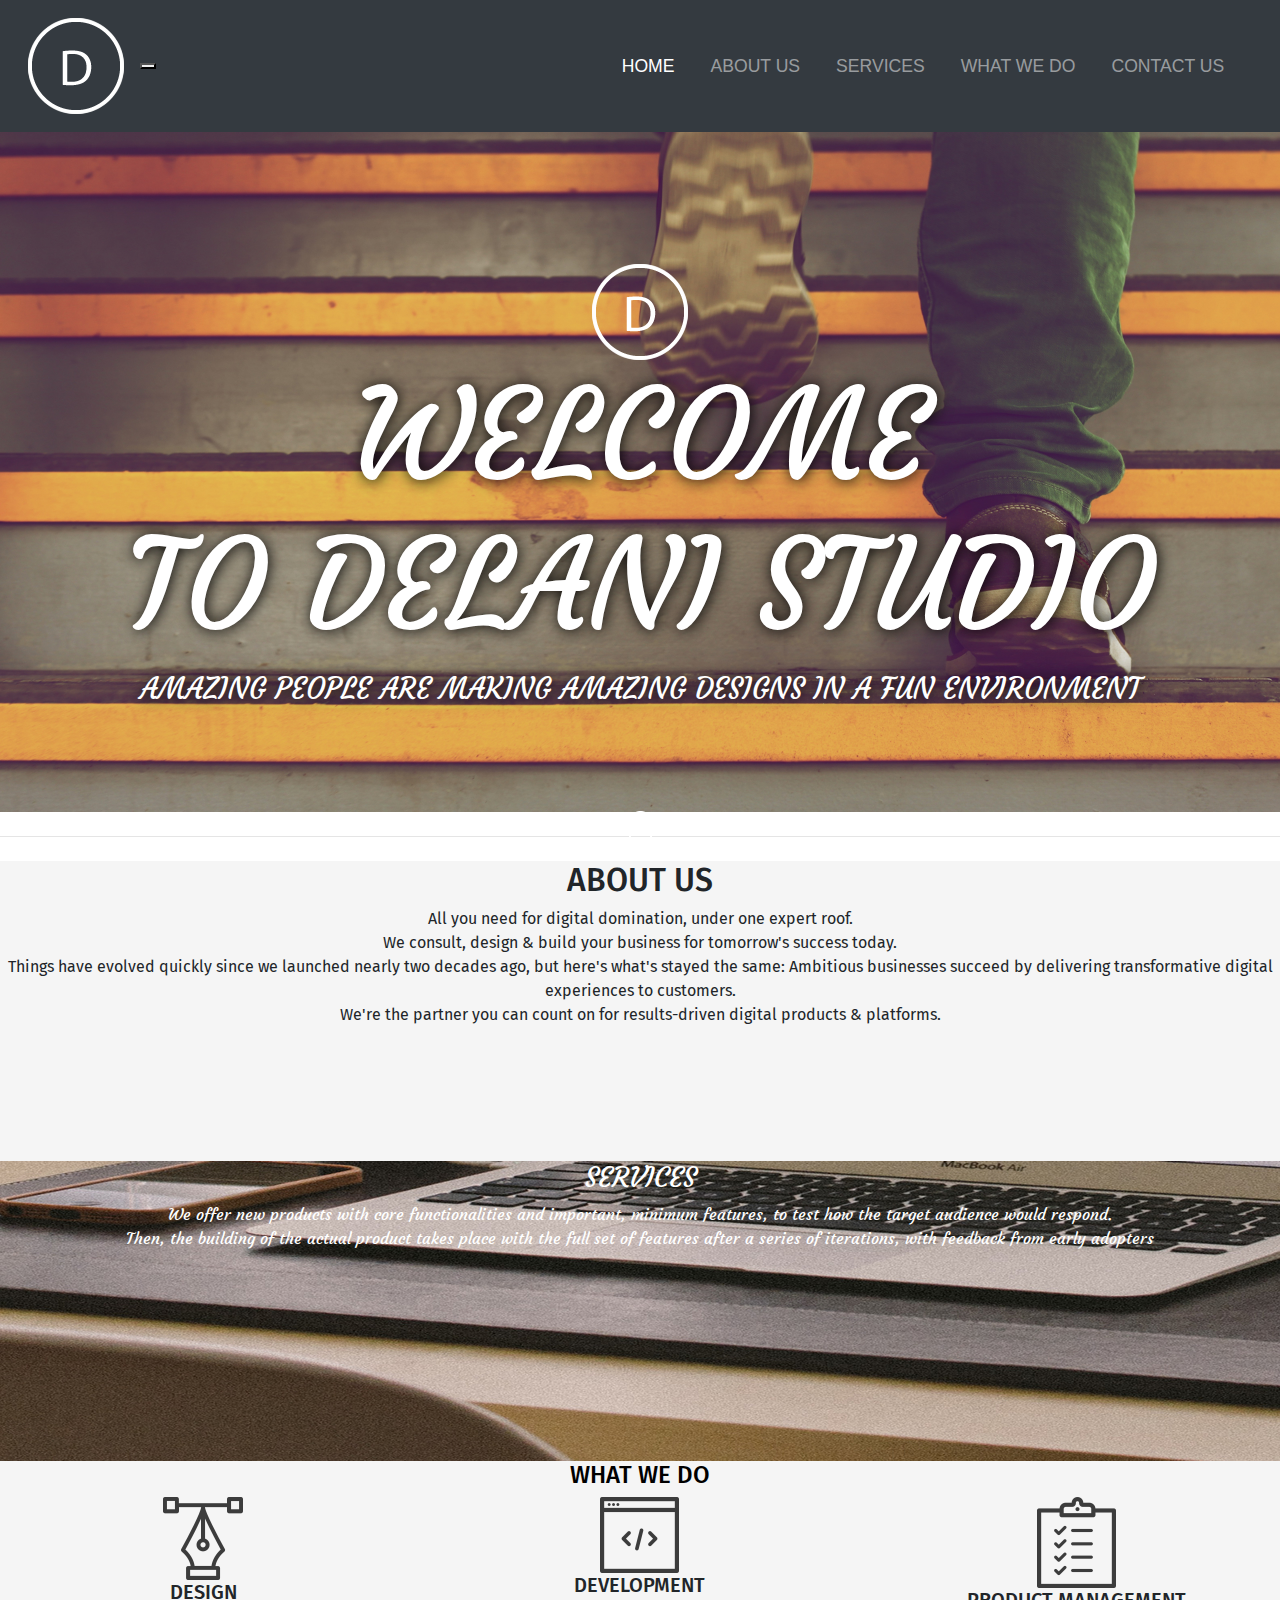
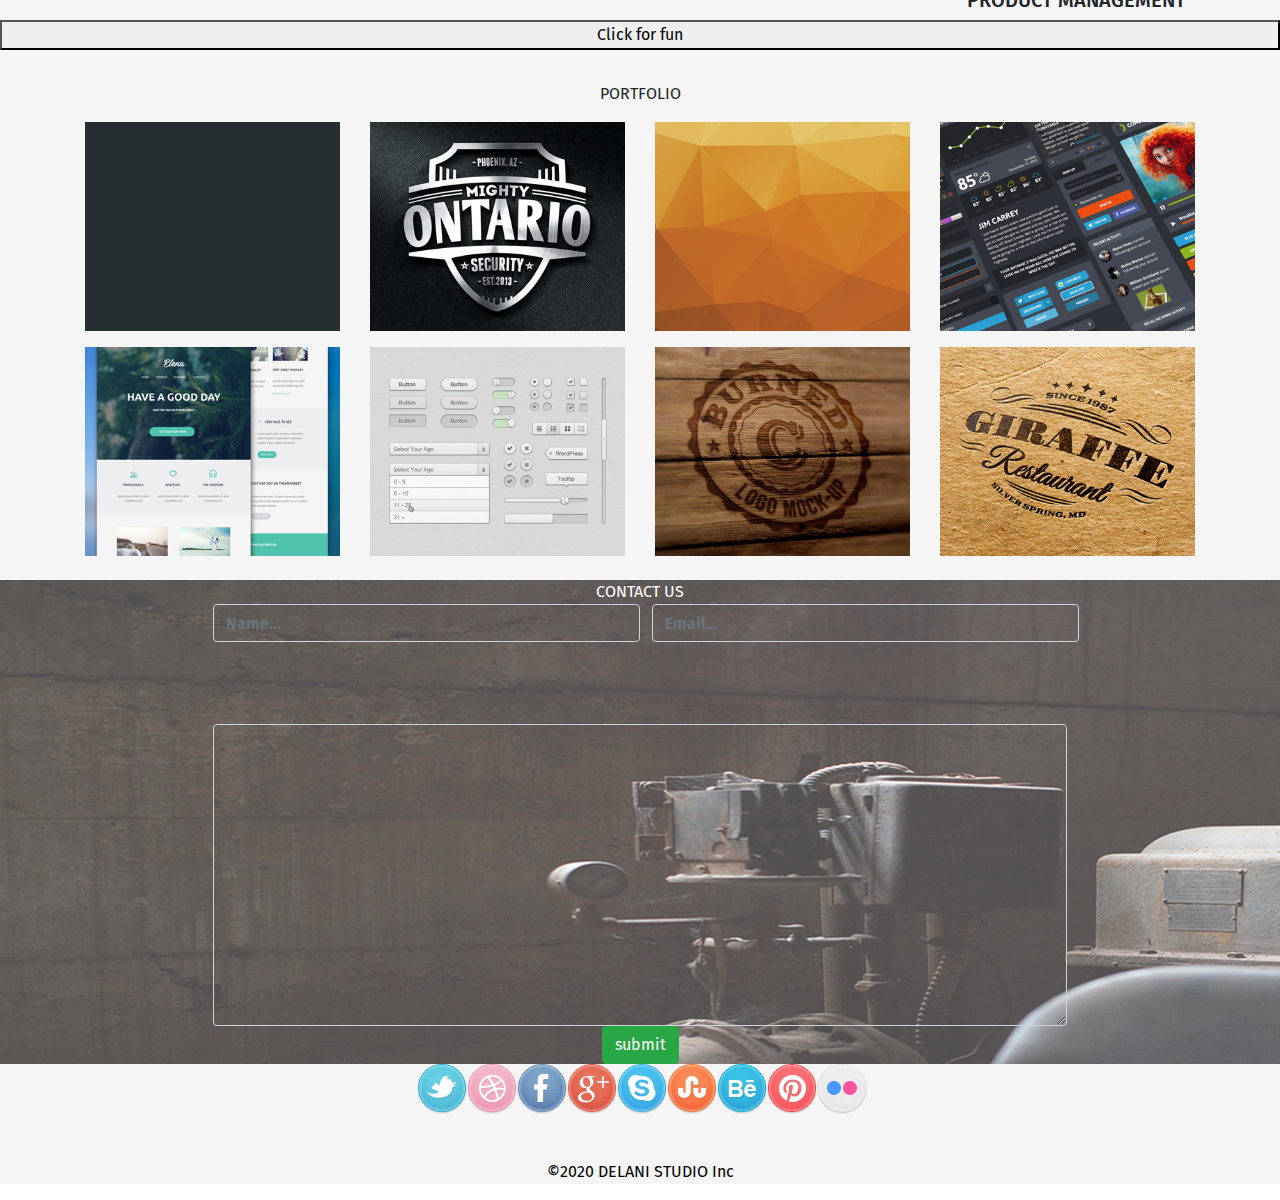
==== commit c2e004b5: "styling the social icon" ====
--- a/index.html
+++ b/index.html
@@ -124,27 +124,27 @@
             </div>
 
                                     <!-----the fun section-->
-                                    <button class="fun" data-toggle="collapse" data-target="#gifs">Click for fun</button>
-                                    <div id="gifs" class="collapse">
+                                    <button class="fun" data-toggle="collapse" data-target="gif">Click for fun</button>
+                                    <div id="gif" class="collapse">
                                         <div class="container-fluid padding">
                                             <div class="row text-center">
                                                 <div class="col-sm-6 col-md-3">
-                                                    <img class="gifs" src="./img/gif/money-bunny.gif">
-                                                </div>
-                                                <div class="col-sm-6 col-md-3">
-                                                    <img class="gifs" src="./img/gif/winter.gif">
-                                                </div>
-                                                <div class="col-sm-6 col-md-3">
-                                                    <img class="gifs" src="./img/gif/Ai-rupters.gif">
-                                                </div>
-                                                <div class="col-sm-6 col-md-3">
-                                                    <img class="gifs" src="./img/gif/cat-listening-to-music.gif">
-                                                </div>
-                                                <div class="col-sm-6 col-md-3">
-                                                    <img class="gifs" src="./img/gif/winaboo.gif">
-                                                </div>
-                                                <div class="col-sm-6 col-md-3">
-                                                    <img class="gifs" src="./img/gif/winaboo.gif">
+                                                    <img class="gif" src="./img/gif/money-bunny.gif">
+                                                </div>
+                                                <div class="col-sm-6 col-md-3">
+                                                    <img class="gif" src="./img/gif/winter.gif">
+                                                </div>
+                                                <div class="col-sm-6 col-md-3">
+                                                    <img class="gif" src="./img/gif/Ai-rupters.gif">
+                                                </div>
+                                                <div class="col-sm-6 col-md-3">
+                                                    <img class="gif" src="./img/gif/cat-listening-to-music.gif">
+                                                </div>
+                                                <div class="col-sm-6 col-md-3">
+                                                    <img class="gif" src="./img/gif/winaboo.gif">
+                                                </div>
+                                                <div class="col-sm-6 col-md-3">
+                                                    <img class="gif" src="./img/gif/winaboo.gif">
                                                 </div>
                                             </div>
                                         </div>
@@ -245,6 +245,7 @@
     <div class="section8">
         <p>&copy;2020 DELANI STUDIO Inc</p>
     </div>
+    <script src="./js/scripts.js"></script>
     <script id="mcjs">!function(c,h,i,m,p){m=c.createElement(h),p=c.getElementsByTagName(h)[0],m.async=1,m.src=i,p.parentNode.insertBefore(m,p)}(document,"script","https://chimpstatic.com/mcjs-connected/js/users/edebb03d7696eb4e1486b8c63/d24a437808a297e91995b8079.js");</script>
 </body>
 </html>--- a/css/styles.css
+++ b/css/styles.css
@@ -79,10 +79,10 @@
 
 .fun {
     width: 100%;
-    margin-bottom: 0rem;
+    margin-bottom: 2rem;
 
 }
-#gifs {
+.gif {
     max-width: 100%;
 }
 
@@ -147,7 +147,15 @@
     background-color: whitesmoke;
 }
 
-#social-icons{
+.col-md-2{
     padding: 3rem;
 font-size: 4,5px;
-}+}
+.col-md-2 a {
+    font-size: 4.5rem;
+    padding: 3rem;
+
+}
+.twitter : hover, {
+    color: #d5d5d5;
+}
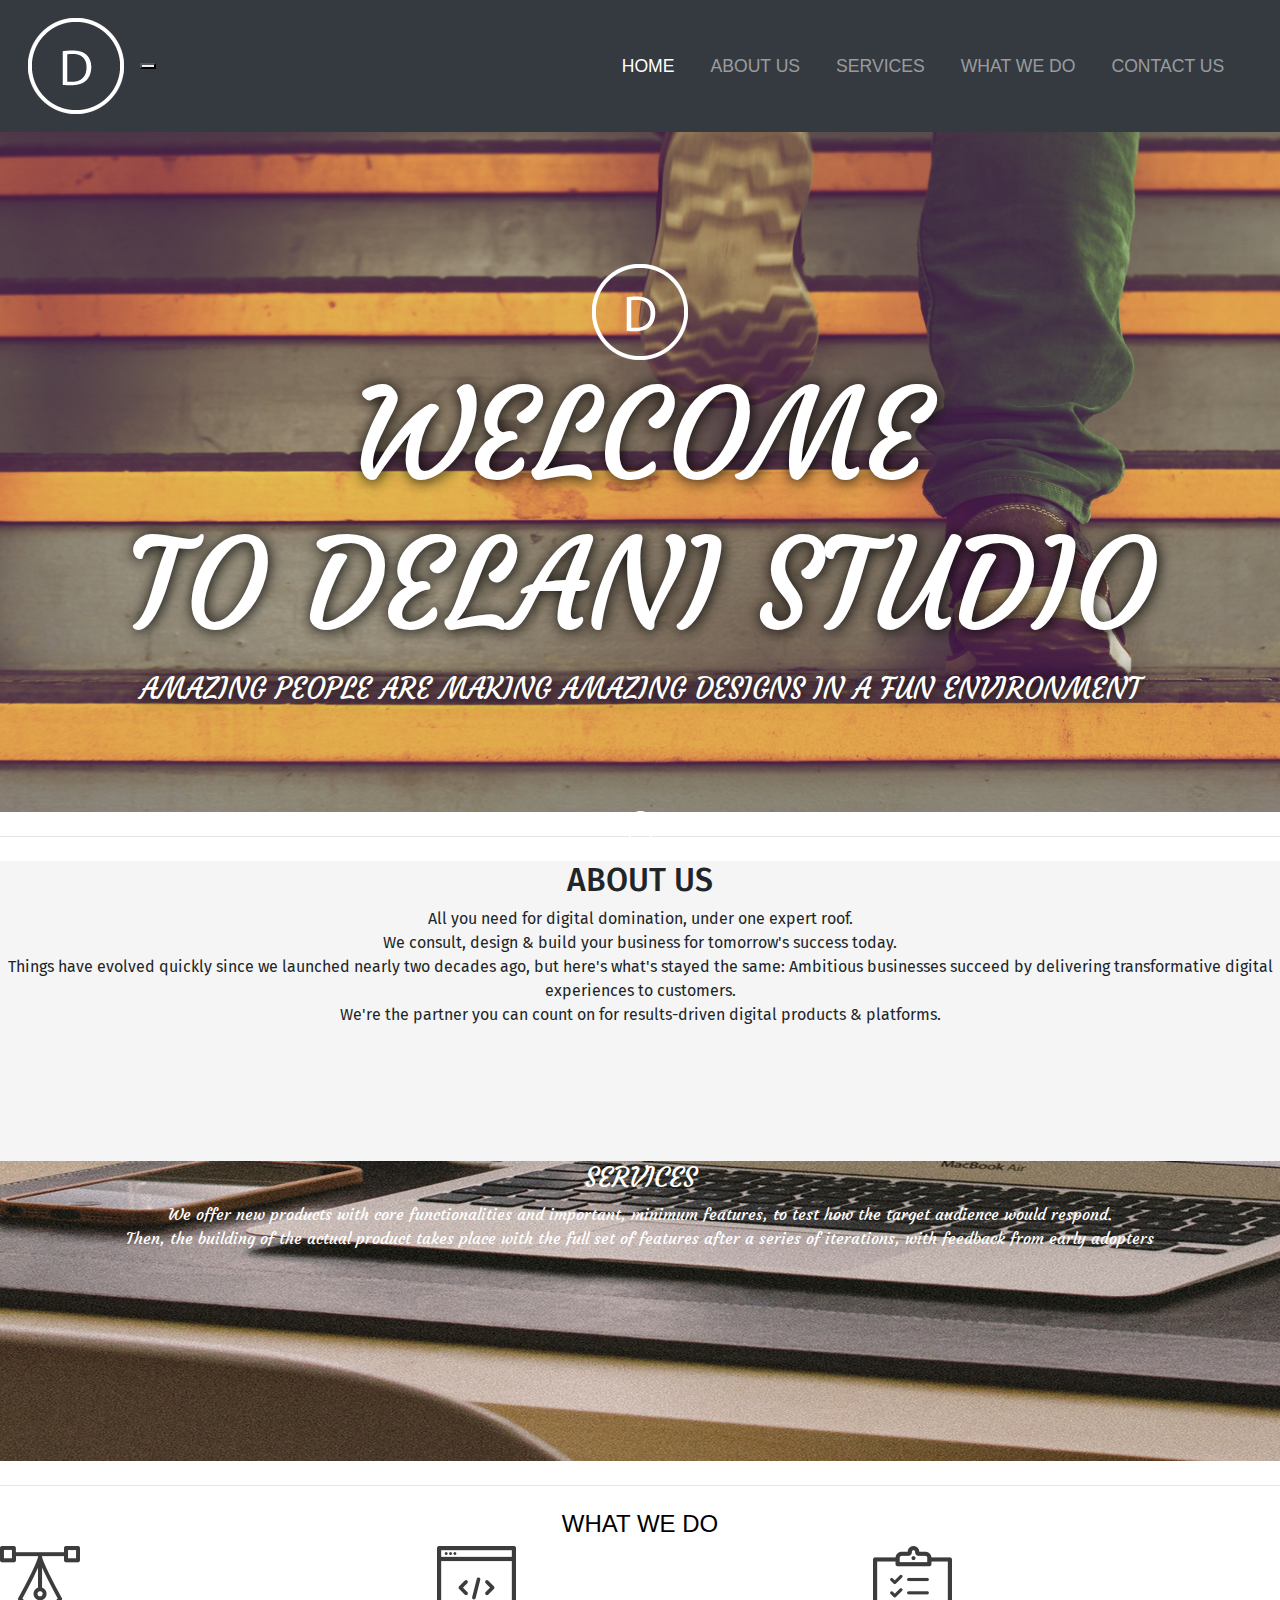
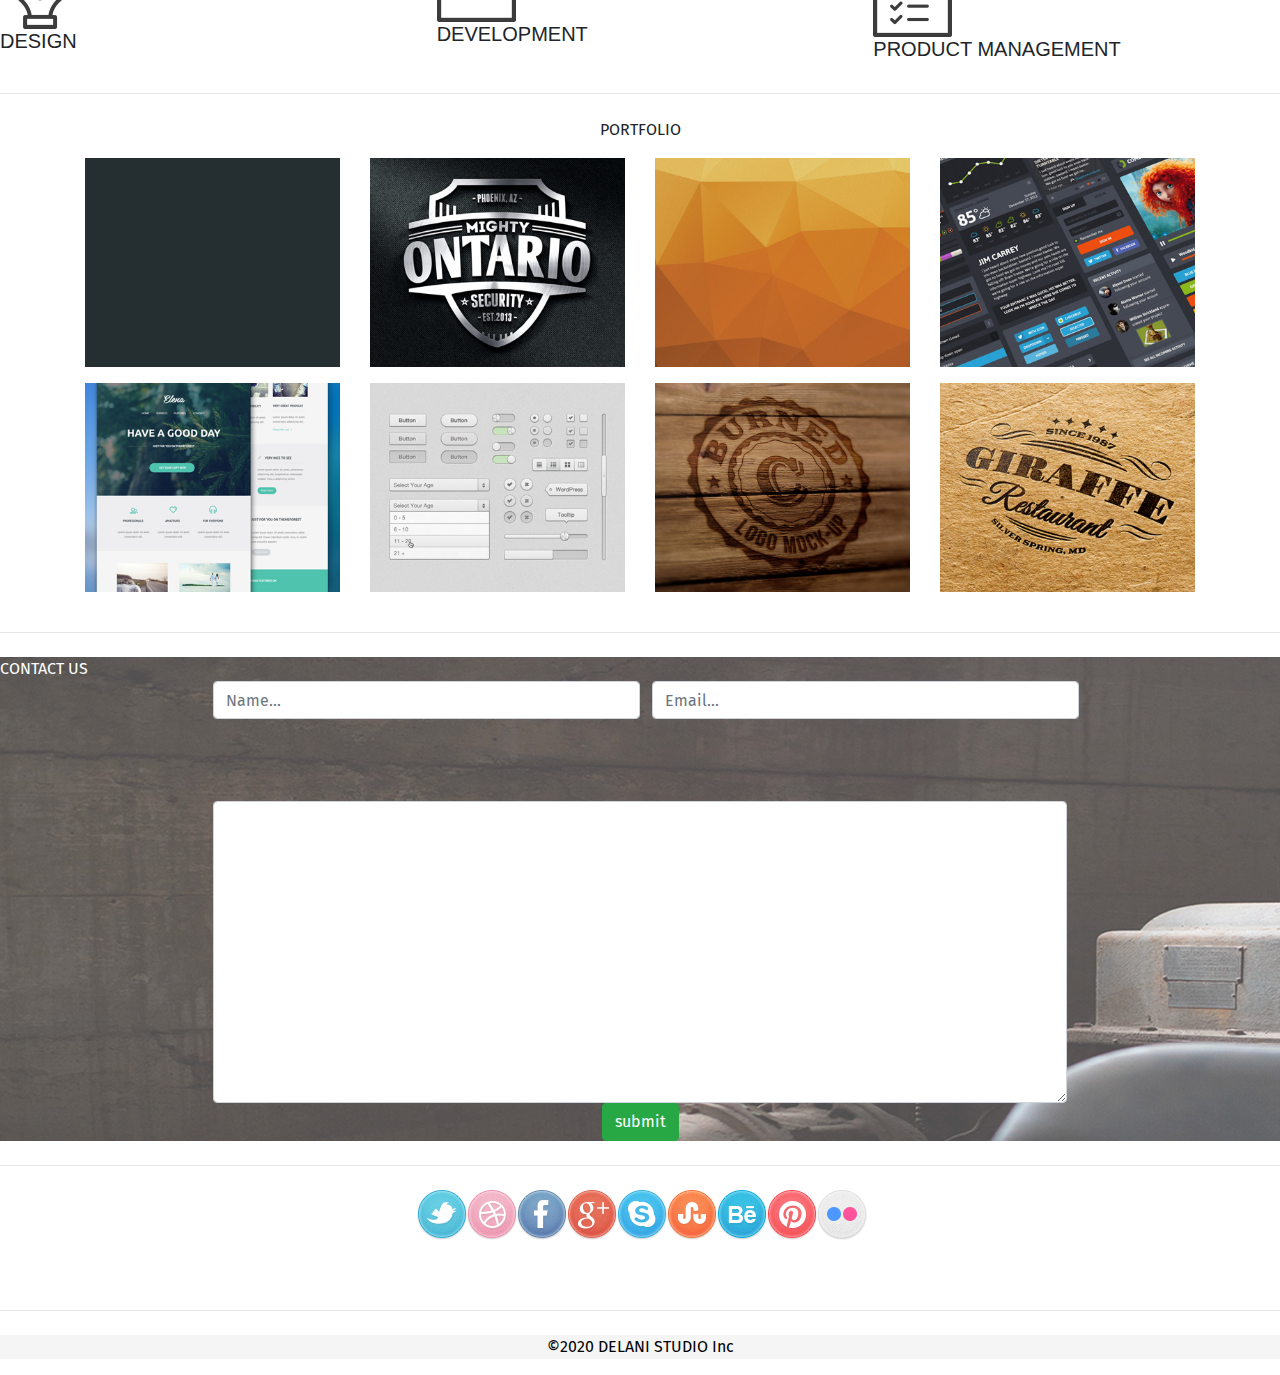
==== commit e395f02e: "final commit" ====
--- a/index.html
+++ b/index.html
@@ -6,12 +6,13 @@
     <meta name="viewport" content="width=device-width, initial-scale=1.0">
     <link href="css/bootstrap.css" rel="stylesheet" type="text/css">
     <link href="css/styles.css" rel="stylesheet" type="text/css">
-    <script src="https://code.jquery.com/jquery-3.5.1.js"
-        integrity="sha256-QWo7LDvxbWT2tbbQ97B53yJnYU3WhH/C8ycbRAkjPDc=" crossorigin="anonymous"></script>
+    <script src="https://code.jquery.com/jquery-3.5.1.js" integrity="sha256-QWo7LDvxbWT2tbbQ97B53yJnYU3WhH/C8ycbRAkjPDc=" crossorigin="anonymous"></script>
     <script src="./js/scripts.js"></script>
     <link href="https://fonts.googleapis.com/css2?family=Courgette&display=swap" rel="stylesheet">
-    <script id="mcjs">!function(c,h,i,m,p){m=c.createElement(h),p=c.getElementsByTagName(h)[0],m.async=1,m.src=i,p.parentNode.insertBefore(m,p)}(document,
-    "script","https://chimpstatic.com/mcjs-connected/js/users/edebb03d7696eb4e1486b8c63/d24a437808a297e91995b8079.js");</script>
+    <script id="mcjs">
+        !function(c,h,i,m,p){m=c.createElement(h),p=c.getElementsByTagName(h)[0],m.async=1,m.src=i,p.parentNode.insertBefore(m,p)}(document,
+            "script","https://chimpstatic.com/mcjs-connected/js/users/edebb03d7696eb4e1486b8c63/d24a437808a297e91995b8079.js");
+    </script>
     <title>Delani studio</title>
     <!--Navigation Bar -->
     <nav class="navbar navbar-expand-md navbar-dark bg-dark sticky-top">
@@ -46,7 +47,7 @@
             </div>
         </div>
     </nav>
-  
+
 </head>
 
 <body>
@@ -61,22 +62,17 @@
         </div>
     </div>
     <hr class="my-4">
+
     <div class="section2">
         <h2>ABOUT US </h2>
-        <P id="about us">All you need for digital domination, under one expert roof.</br>We consult, design & build your business for tomorrow's success today.<br>
-            Things have evolved quickly since we launched nearly two decades ago, but here's what's stayed the same: 
-            Ambitious businesses succeed by delivering transformative digital experiences to customers.</br>We're the partner you can count on for results-driven digital products & platforms.</P>
+        <P id="about us">All you need for digital domination, under one expert roof.</br>We consult, design & build your business for tomorrow's success today.<br> Things have evolved quickly since we launched nearly two decades ago, but here's what's stayed the same: Ambitious businesses succeed by delivering transformative digital experiences to customers.</br>We're the partner you can count on for results-driven digital products & platforms.</P>
     </div>
     <div class="section3">
         <h3 id="services">SERVICES</h3>
-        <P>We offer new  products with core functionalities and important, minimum features, 
-            to test how the target audience would respond.</br> Then, the building of the
-             actual product takes place with the full set of features after a series of iterations, 
-            with feedback from early adopters</P>
-    </div>
-
-
-
+        <P>We offer new products with core functionalities and important, minimum features, to test how the target audience would respond.</br> Then, the building of the actual product takes place with the full set of features after a series of iterations, with feedback from early adopters</P>
+    </div>
+
+    <hr class="my-4">
 
     <div class="section4">
         <h4 id="what we do">WHAT WE DO</h4>
@@ -84,8 +80,7 @@
             <div class="row toggles">
                 <div class="col-md-4 design">
                     <div id="hidden-design">
-                        <img class="toggle" src="./css/assets/services_icons/design_icon.png"
-                            alt="this is a design logo">
+                        <img class="toggle" src="./css/assets/services_icons/design_icon.png" alt="this is a design logo">
                     </div>
                     <h5>DESIGN</h5>
                     <p id="shown-design" class="toggle">
@@ -101,10 +96,7 @@
                     </div>
                     <h5>DEVELOPMENT</h5>
                     <p id="shown-development" class="toggle1">
-                        AThe features that should go into your MVP depend on your timeframe and budget. Also,
-                        the number of features you have may not necessarily solve users’ problems.</br>Sometimes,
-                        problems need to be solved through a service itself.
-                        It’s when your product becomes valuable despite the lack of some features. </br>
+                        AThe features that should go into your MVP depend on your timeframe and budget. Also, the number of features you have may not necessarily solve users’ problems.</br>Sometimes, problems need to be solved through a service itself. It’s when your product becomes valuable despite the lack of some features. </br>
                         We try to single out a workable solution rather than just a set of features.
                     </p>
                 </div>
@@ -116,42 +108,13 @@
                     <p id="shown-product" class="toggle2">
                         The choice of features will depend on the core values for the product. </br>
                         These features will satisfy the simple user journey.</br>
-                        It’s worth remembering that an MVP can become a minimum marketable product in the future.
-                        So, we advise clients to keep things simple first and then enhance the product with nice-to-have
-                        features
+                        It’s worth remembering that an MVP can become a minimum marketable product in the future. So, we advise clients to keep things simple first and then enhance the product with nice-to-have features
                     </p>
                 </div>
             </div>
-
-                                    <!-----the fun section-->
-                                    <button class="fun" data-toggle="collapse" data-target="gif">Click for fun</button>
-                                    <div id="gif" class="collapse">
-                                        <div class="container-fluid padding">
-                                            <div class="row text-center">
-                                                <div class="col-sm-6 col-md-3">
-                                                    <img class="gif" src="./img/gif/money-bunny.gif">
-                                                </div>
-                                                <div class="col-sm-6 col-md-3">
-                                                    <img class="gif" src="./img/gif/winter.gif">
-                                                </div>
-                                                <div class="col-sm-6 col-md-3">
-                                                    <img class="gif" src="./img/gif/Ai-rupters.gif">
-                                                </div>
-                                                <div class="col-sm-6 col-md-3">
-                                                    <img class="gif" src="./img/gif/cat-listening-to-music.gif">
-                                                </div>
-                                                <div class="col-sm-6 col-md-3">
-                                                    <img class="gif" src="./img/gif/winaboo.gif">
-                                                </div>
-                                                <div class="col-sm-6 col-md-3">
-                                                    <img class="gif" src="./img/gif/winaboo.gif">
-                                                </div>
-                                            </div>
-                                        </div>
-                                    </div>
-
-
-                                          <!------Portfolio Section-->
+            <hr class="my-4">
+
+            <!------Portfolio Section-->
             <div class="section5">
 
                 <p id="port">PORTFOLIO</p>
@@ -159,8 +122,8 @@
                     <div class="row">
                         <div class="col-md-3 cruiser">
                             <img src="./css/assets/portfolio/work4.jpg" class="img-fluid work-img">
-                            <p id="g1">Dark Matter </br> is a project of analyzing space footage sent by Rovers and
-                                seatilite</p>
+                            <p id="g1">Dark Matter </br> is a project of analyzing space footage sent by Rovers and seatilite
+                            </p>
                         </div>
                         <div class="col-md-3 cruiser1">
                             <img src="./css/assets/portfolio/work3.jpg" class="img-fluid work-img">
@@ -186,7 +149,7 @@
                         </div>
                         <div class="col-md-3 cruiser6">
                             <img src="./css/assets/portfolio/work7.jpg" class="img-fluid work-img">
-                            <p id="g7">Burned LOGO COMPETITION  </p>
+                            <p id="g7">Burned LOGO COMPETITION </p>
                         </div>
                         <div class="col-md-3 cruiser7">
                             <img src="./css/assets/portfolio/work8.jpg" class="img-fluid work-img">
@@ -195,57 +158,60 @@
                     </div>
                 </div>
             </div>
-
+            <hr class="my-4">
             <div class="section6" id="contact">
-                <h6 id="contact"></h6>CONTACT US</h6> </br>
+                <h6 id="contact"></h6>CONTACT US</h6>
+                </br>
                 <div class="col-md-12">
                     <form>
-                        <form action=https://chimpstatic.com/mcjs-connected/js/users/edebb03d7696eb4e1486b8c63/d24a437808a297e91995b8079.js"
-                            method="post" id="mc-embedded-subscribe-form" name="mc-embedded-subscribe-form"
-                            class="validate" target="_blank" novalidate>
-                            <div id="mc_embed_signup_scroll">
-                                <div class="row">
-                                    <div class="col-md-2"></div>
-                                    <input type="text" class="col-md-4 form-control name" name="name"
-                                        placeholder="Name..." required> &nbsp; &nbsp;
-                                    <input type="email" class="col-md-4 form-control email" name="email"
-                                        placeholder="Email..." required>
+                        <form action=https://chimpstatic.com/mcjs-connected/js/users/edebb03d7696eb4e1486b8c63/d24a437808a297e91995b8079.js "
+                            method="post " id="mc-embedded-subscribe-form " name="mc-embedded-subscribe-form "
+                            class="validate " target="_blank " novalidate>
+                            <div id="mc_embed_signup_scroll ">
+                                <div class="row ">
+                                    <div class="col-md-2 "></div>
+                                    <input type="text " class="col-md-4 form-control name " name="name "
+                                        placeholder="Name... " required> &nbsp; &nbsp;
+                                    <input type="email " class="col-md-4 form-control email " name="email "
+                                        placeholder="Email... " required>
                                 </div>
                             </br>
-                                <div class="row">
-                                    <div class="col-md-2"></div>
-                                    <textarea class="form-control col-md-8 text" name="message" id="message"
-                                        rows="12"></textarea>
-                                    <div class="col-md-2"></div>
+                                <div class="row ">
+                                    <div class="col-md-2 "></div>
+                                    <textarea class="form-control col-md-8 text " name="message " id="message "
+                                        rows="12 "></textarea>
+                                    <div class="col-md-2 "></div>
                                 </br>
-                                    <button class="btn btn-success mx-auto d-block submit" type="submit"
-                                        onclick="btn">submit</button></br>
+                                    <button class="btn btn-success mx-auto d-block submit " type="submit "
+                                        onclick="btn ">submit</button></br>
                         </form>
                 </div>
             </div>
         </div>
     </div>
- 
-    <div class="section7">
-        <div class="row">
-            <div class="col-md-2" id="social-icons"></div>
-            <a href="https://twitter.com/arthur_angels"><img src="./css/assets/social_icons/twitter.png" class="img-fluid"></a>
-            <a href="https://dribbble.com/signup/new"><img src="./css/assets/social_icons/dribble.png" class="img-fluid"></a>
-            <a href="https://www.facebook.com/angelscodex101"><img src="./css/assets/social_icons/facebook.png" class="img-fluid"></a>
-            <a href="https://aboutme.google.com/u/0/"><img src="./css/assets/social_icons/g_plus.png" class="img-fluid"></a>
-            <a href="live:.cid.c27b4af6b82adedc"><img src="./css/assets/social_icons/skype.png" class="img-fluid"></a>
-            <a href="https://www.stumbleupon.com/"><img src="./css/assets/social_icons/stumble_upon.png" class="img-fluid"></a>
-            <a href="https://www.stumbleupon.com/"><img src="./css/assets/social_icons/behance.png" class="img-fluid"></a>
-            <a href="https://www.stumbleupon.com/"><img src="./css/assets/social_icons/pinterest.png" class="img-fluid"></a>
-            <a href="https://www.stumbleupon.com/"><img src="./css/assets/social_icons/flickr.png" class="img-fluid"></a>
+ <hr class="my-4 ">
+    <div class="section7 ">
+        <div class="row ">
+            <div class="col-md-2 " id="social-icons "></div>
+            <a href="https://twitter.com/arthur_angels "><img src="./css/assets/social_icons/twitter.png " class="img-fluid "></a>
+            <a href="https://dribbble.com/signup/new "><img src="./css/assets/social_icons/dribble.png " class="img-fluid "></a>
+            <a href="https://www.facebook.com/angelscodex101 "><img src="./css/assets/social_icons/facebook.png " class="img-fluid "></a>
+            <a href="https://aboutme.google.com/u/0/ "><img src="./css/assets/social_icons/g_plus.png " class="img-fluid "></a>
+            <a href="live:.cid.c27b4af6b82adedc "><img src="./css/assets/social_icons/skype.png " class="img-fluid "></a>
+            <a href="https://www.stumbleupon.com/ "><img src="./css/assets/social_icons/stumble_upon.png " class="img-fluid "></a>
+            <a href="https://www.stumbleupon.com/ "><img src="./css/assets/social_icons/behance.png " class="img-fluid "></a>
+            <a href="https://www.stumbleupon.com/ "><img src="./css/assets/social_icons/pinterest.png " class="img-fluid "></a>
+            <a href="https://www.stumbleupon.com/ "><img src="./css/assets/social_icons/flickr.png " class="img-fluid "></a>
         </div>
     </div>
 
     
-    <div class="section8">
+
+    <hr class="my-4 ">
+    <div class="section8 ">
         <p>&copy;2020 DELANI STUDIO Inc</p>
     </div>
-    <script src="./js/scripts.js"></script>
-    <script id="mcjs">!function(c,h,i,m,p){m=c.createElement(h),p=c.getElementsByTagName(h)[0],m.async=1,m.src=i,p.parentNode.insertBefore(m,p)}(document,"script","https://chimpstatic.com/mcjs-connected/js/users/edebb03d7696eb4e1486b8c63/d24a437808a297e91995b8079.js");</script>
+    <script src="./js/scripts.js "></script>
+    <script id="mcjs ">!function(c,h,i,m,p){m=c.createElement(h),p=c.getElementsByTagName(h)[0],m.async=1,m.src=i,p.parentNode.insertBefore(m,p)}(document,"script ","https://chimpstatic.com/mcjs-connected/js/users/edebb03d7696eb4e1486b8c63/d24a437808a297e91995b8079.js ");</script>
 </body>
 </html>--- a/css/styles.css
+++ b/css/styles.css
@@ -77,15 +77,7 @@
     text-emphasis: bold;
 }
 
-.fun {
-    width: 100%;
-    margin-bottom: 2rem;
-
-}
-.gif {
-    max-width: 100%;
-}
-
+.
 .section4 {
     background: whitesmoke;
     height: auto;
@@ -156,6 +148,4 @@
     padding: 3rem;
 
 }
-.twitter : hover, {
-    color: #d5d5d5;
-}
+
